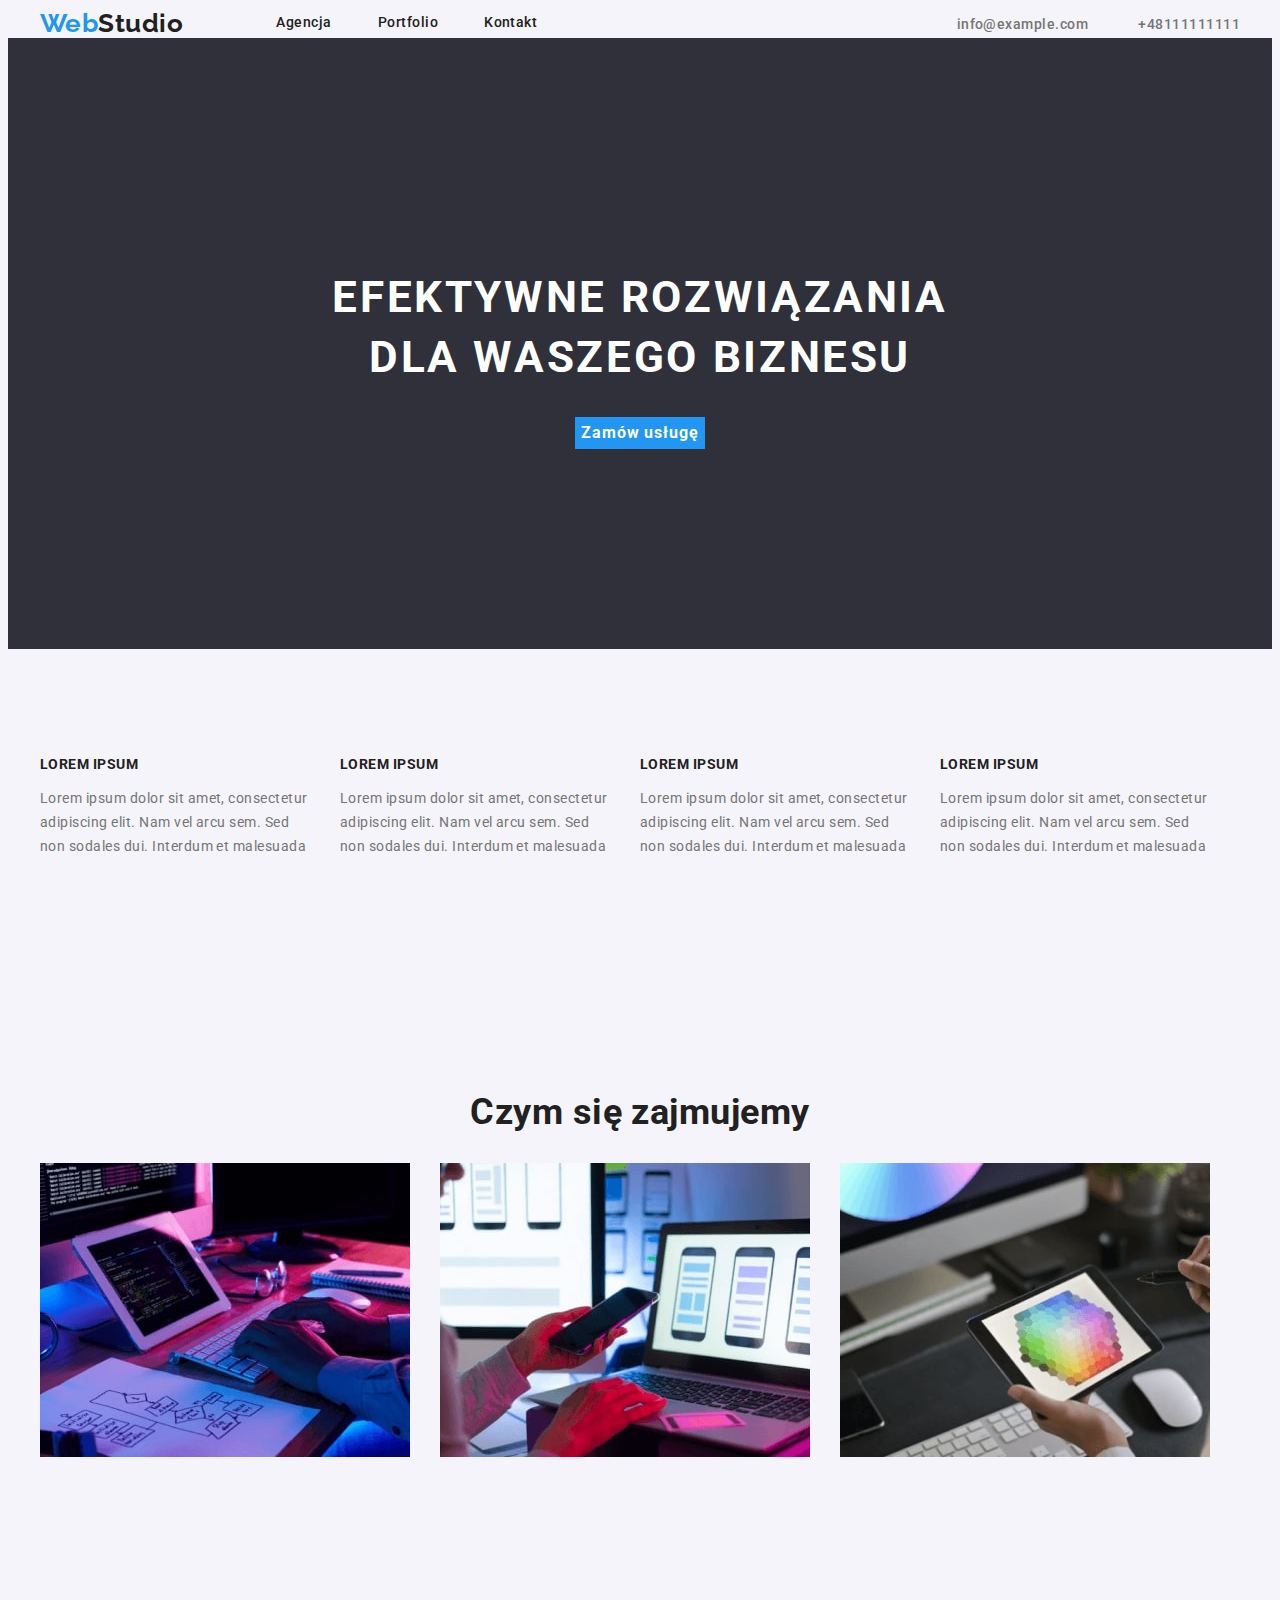
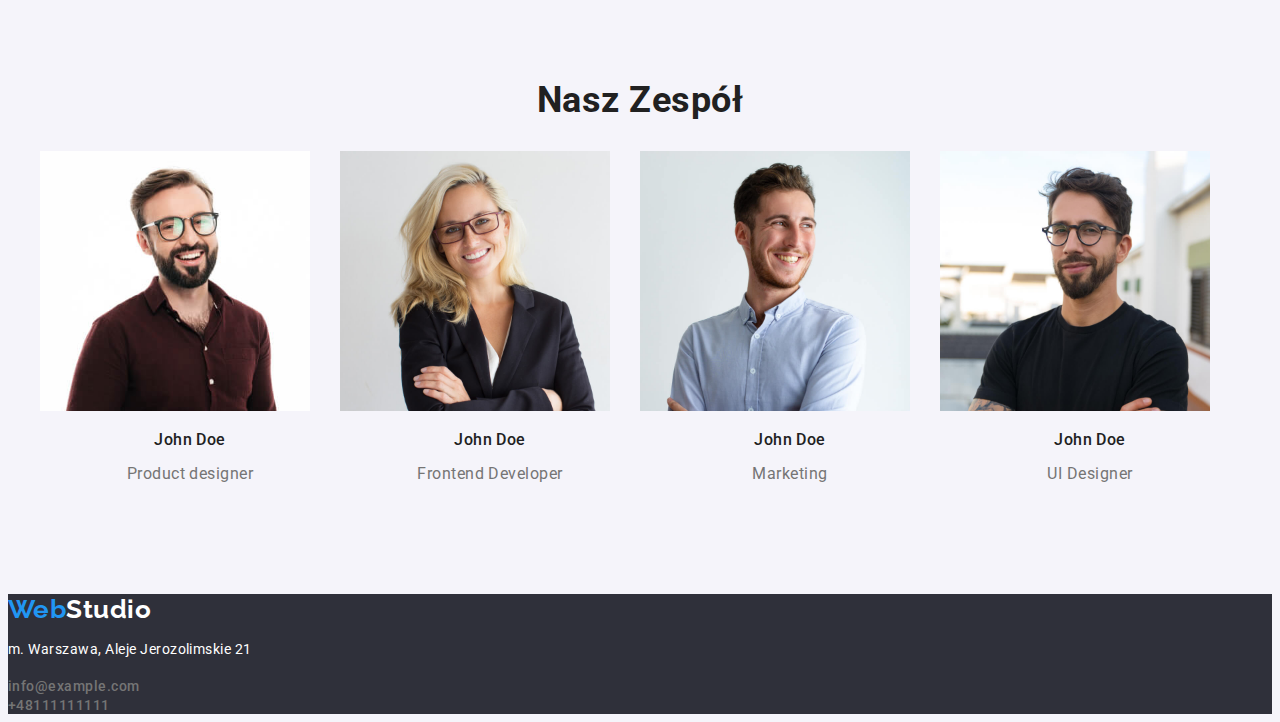
==== index.html @ d755fba4 "repaired" ====
<!DOCTYPE html>
<html lang="en">
  <head>
    <meta charset="UTF-8" />
    <meta http-equiv="X-UA-Compatible" content="IE=edge" />
    <meta name="viewport" content="width=device-width, initial-scale=1.0" />

    <title>Studio</title>
    <link rel="stylesheet" href="./css/styles.css" />
    <link rel="preconnect" href="https://fonts.googleapis.com" />
    <link rel="preconnect" href="https://fonts.gstatic.com" crossorigin />
    <link
      href="https://fonts.googleapis.com/css2?family=Raleway:wght@700&display=swap"
      rel="stylesheet"
    />
    <link rel="preconnect" href="https://fonts.googleapis.com" />
    <link rel="preconnect" href="https://fonts.gstatic.com" crossorigin />
    <link
      href="https://fonts.googleapis.com/css2?family=Roboto:wght@400;500;700;900&display=swap"
      rel="stylesheet"
    />
    <link
      rel="stylesheet"
      href="node_modules/modern-normalize/modern-normalize.css"
    />
  </head>
  <body class="mainelement">
    <header>
      <div class="container headerstyle">
        <nav class="navigationlist">
          <div class="logo-box">
            <a class="logo" href="index.html" class="studioname"
              ><span class="blue">Web</span>Studio</a
            >
          </div>
          <ul class="list topline">
            <li class="headermargin"><a class="infolist hoverblue" href="#">Agencja</a></li>
            <li class="headermargin">
              <a class="infolist hoverblue" href="portfolio.html">Portfolio</a>
            </li>
            <li class="headermargin"><a class="infolist hoverblue" href="#">Kontakt</a></li>
          </ul>
        </nav>
        <!-- <div class="list-box"> -->
          <ul class="list">
            <li class="mailandtellist">
              <a
                class="infolist colorgrey hoverblue"
                href="mailto:info@example.com"
                >info@example.com</a
              >
            </li>
            <li class="mailandtellist">
              <a class="infolist colorgrey hoverblue" href="tel:+48111111111"
                >+48111111111</a
              >
            </li>
          </ul>
        <!-- </div>
      </div> -->
    </header>

    <main>

      <section class="backround hero">
        <div class="container">
          <div class="hero-inner">
        <h1 class="bigtext">Efektywne rozwiązania dla waszego biznesu</h1>

        <button type="button" class="button-main">Zamów usługę</button>
      </div>
      </div>
      </section>


<section class="padding-section">
      <div class="lorembox container">
        <ul class="list" class="lorems">
          <li class="lorem-margin">
            <h3 class="lorem">LOREM IPSUM</h3>
            <p class="descriptionlorem">
              Lorem ipsum dolor sit amet, consectetur adipiscing elit. Nam vel
              arcu sem. Sed non sodales dui. Interdum et malesuada
            </p>
          </li>

          <li class="lorem-margin">
            <h3 class="lorem">LOREM IPSUM</h3>
            <p class="descriptionlorem">
              Lorem ipsum dolor sit amet, consectetur adipiscing elit. Nam vel
              arcu sem. Sed non sodales dui. Interdum et malesuada
            </p>
          </li>

          <li class="lorem-margin">
            <h3 class="lorem">LOREM IPSUM</h3>
            <p class="descriptionlorem">
              Lorem ipsum dolor sit amet, consectetur adipiscing elit. Nam vel
              arcu sem. Sed non sodales dui. Interdum et malesuada
            </p>
          </li>

          <li class="lorem-margin">
            <h3 class="lorem">LOREM IPSUM</h3>
            <p class="descriptionlorem">
              Lorem ipsum dolor sit amet, consectetur adipiscing elit. Nam vel
              arcu sem. Sed non sodales dui. Interdum et malesuada
            </p>
          </li>
        </ul>
      </div>
    </section>
      <section class="padding-section">
        <div class="container">
          <div class="headtwo-inner">
        <h2 class="headtwo">Czym się zajmujemy</h2>
      </div>
        <ul class="list" class="pictures">
          <li class="picture">
            <img class="picture-margin"
              src="images/workingontablet.jpg"
              alt="tabletwork"
              width="370"
              height="294"
            />
          </li>
          <li class="picture">
            <img  class="picture-margin"
              src="images/phonecustom.jpg"
              alt="screenwithphones "
              width="370"
              height="294"
            />
          </li>
          <li class="picture">
            <img  class="picture-margin"
              src="images/tabletwithpen.jpg"
              alt="tabletwithpen"
              width="370"
              height="294"
            />
          </li>
        </ul>
      </div>
      </section>

      <section class="padding-section">
        <div class='container'>
        <h2 class="headtwo">Nasz Zespół</h2>
        <ul class="list" class="teammembers">
          <li class="member">
            <img class="picture-margin"
              class="memberpicture"
              src="images/johndoe.jpg"
              alt="product designer"
              width="270"
              height="260"
            />
            <div class="align-member">
            <p class="membersname">John Doe</p>
            <p class="workofmembers">Product designer</p>
          </div>
          </li>
          <li class="member">
            <img class="picture-margin"
              class="memberpicture"
              src="images/frontenddeveloperavatar.jpg"
              alt="frontend developer"
              width="270"
              height="260"
            />
            <div class="align-member">
            <p class="membersname">John Doe</p>
            <p class="workofmembers">Frontend Developer</p>
          </div>
          </li>
          <li class="member">
            <img class="picture-margin"
              class="memberpicture"
              src="images/johndoemarketing.jpg"
              alt="marketing"
              width="270"
              height="260"
            />
            <div class="align-member">
            <p class="membersname">John Doe</p>
            <p class="workofmembers">Marketing</p>
          </div>
          </li>
        
          <li class="member">
            <img class="picture-margin"
              class="memberpicture"
              src="images/johndoeui.jpg"
              alt="ui designer"
              width="270"
              height="260"
            />
            <div class="align-member">
            <p class="membersname">John Doe</p>
            <p class="workofmembers">UI Designer</p>
            </div>
          </li>
        </ul>
      </section>
    </div>
    </main>

    <footer class="backround">
      <a class="logo-footer" href="index.html" class="studioname"
        ><span class="blue">Web</span>Studio</a
      >

      <address class="nonetextstyle">
        <p class="cityadress">m. Warszawa, Aleje Jerozolimskie 21</p>
        <ul>
          <li>
            <a
              class="infolist colorgrey hoverblue"
              href="mailto:info@example.com"
              >info@example.com</a
            >
          </li>
          <li>
            <a class="infolist colorgrey hoverblue" href="tel:+48111111111"
              >+48111111111</a
            >
          </li>
        </ul>
      </address>
    </footer>
  </body>
</html>
---- css/styles.css ----
:root {
  --main-color: #2196f3;
  --secondary-color: white;
  --third-color: #757575;
  --fourth-color: #ffffff;
  --fifth-color: #212121;
  --sixth-color: #f5f4fa;
  --seventh-color: #2f303a;
  --eighth-color: #e5e5e5;
  --nineth-color: #000000;
  --tenth-color: black;
}

ul {
  list-style-type: none;
  padding: 0;
  margin: 0;
}

.mainelement {
  font-family: "Roboto", sans-serif;
  color: var(--fifth-color);
  background-color: var(--sixth-color);
  letter-spacing: 0.03em;
}
.backround {
  background: var(--seventh-color);
}

.bigtext {
  font-size: 44px;
  color: var(--secondary-color);
  line-height: 1.36;
  letter-spacing: 0.06em;
  text-transform: uppercase;
  max-width: 696px;
}
.button-main {
  background-color: var(--main-color);
  font-size: 16px;
  font-weight: 700;
  color: var(--secondary-color);
  line-height: 1.88;
  letter-spacing: 0.06em;
  border: var(--seventh-color);
  cursor: pointer;
  font-family: inherit;
}
.button-portfolio {
  font-family: "Roboto", sans-serif;
  font-weight: 500;
  font-size: 16px;
  line-height: 1.6;
  background-color: var(--eighth-color);
  border: none;
  cursor: pointer;
  font-family: inherit;
}

.lorem {
  font-weight: 700;
  font-size: 14px;
  line-height: 1.14;
}
.headtwo {
  font-size: 36px;
  font-weight: 700;
  line-height: 1.17;
  text-align: center;
}
.descriptionlorem {
  font-size: 14px;
  line-height: 1.71;
  color: var(--third-color);
}

.membersname {
  font-weight: 500;
  font-size: 16px;
  line-height: 1.18;
}

.workofmembers {
  font-size: 16px;
  line-height: 1.18;
  color: var(--third-color);
}

.button-portfolio:hover {
  background-color: var(--main-color);
  color: var(--secondary-color);
}

.infolist {
  text-decoration: none;
  color: var(--fifth-color);
  font-weight: 500;
  font-size: 14px;
  line-height: 1.14;
  /* margin: 46px; */
}

.colorgrey {
  color: var(--third-color);
}

.navigationlist {
  text-decoration: none;
  font-size: 14px;
  line-height: 1.17;
  display: flex;
  align-items: center;
}

.navigationlist > .infolist {
  color: var(--tenth-color);
}
.logo,
.logo-footer {
  font-size: 26px;
  font-family: "Raleway", sans-serif;
  text-decoration: none;
  font-weight: 700;
}
.logo {
  color: var(--fifth-color);
}
.logo-footer {
  color: var(--secondary-color);
}

.logo > .blue,
.logo-footer > .blue {
  color: var(--main-color);
}

.list {
  display: flex;
}
.contact {
  text-decoration: none;
  color: var(--third-color);
  font-size: 14px;
  font-weight: 500;
  line-height: 1.17;
}
.contact:hover {
  color: var(--main-color);
}

.imagesdescription {
  color: var(--fifth-color);
  font-weight: 700;
  font-size: 18px;
  line-height: 2;
}
.signdescription {
  color: var(--third-color);

  font-size: 16px;
  line-height: 1.8;
}

.studioname {
  color: var(--main-color);
  font-family: "Raleway";
  font-weight: 700;
  font-size: 26px;
  line-height: 1.19;
}
.highlight {
  color: var(--nineth-color);
}
.highlightwhite {
  color: var(--fourth-color);
}

.topline {
  font-weight: 500;
  font-size: 14px;
  line-height: 1.14;
}

.portoflio {
  color: var(--main-color);
  font-weight: 500;
  font-size: 14px;
  line-height: 1.71;
  letter-spacing: 0.02em;
}

.hoverblue:hover,
.hoverblue:focus,
.hoverblue:active {
  color: var(--main-color);
}

.buttons {
  font-weight: 500;
  font-size: 16px;
  line-height: 1.62;
}

.cityadress {
  color: var(--fourth-color);

  font-size: 14px;
  line-height: 1.71;
}

.nonetextstyle {
  font-style: inherit;
}
.container {
  padding: 0 15px;
  width: 100%;
  max-width: 1200px;
  margin: 0 auto;
}
.headerstyle {
  display: flex;
  justify-content: space-between;
  align-items: center;
}
.logo-box {
  margin-right: 93px;
}

.headermargin {
  margin-right: 46px;
}

.mailandtellist {
  margin-left: 50px;
}

.lorem-margin {
  margin-right: 30px;
}

.lorem-margin::last-child {
  margin-right: 0;
}
.align-member {
  text-align: center;
}

/* .containter {
  box-sizing: border-box;
  padding: 0 15px;
  width: 100%;
  max-width: 1200px;
  margin: 0 auto;
  display: flex;
} */
/* .logo-box {
  display: flex;
} */

.hero {
  padding-top: 200px;
  padding-bottom: 200px;
}

.hero-inner {
  display: flex;
  flex-direction: column;
  align-items: center;
  text-align: center;
}

.picture-margin {
  margin-right: 30px;
}

.picture-margin::last-child {
  margin-right: 0;
}
.buttons-portfolio {
  justify-content: center;
  padding-top: 94px;
  padding-bottom: 50px;
}
.buttons-margin {
  margin-right: 8px;
}
.buttons-margin: :last-child {
  margin-right: 0;
}
.images-project {
  flex-wrap: wrap;
  padding-top: 34px;
  padding-bottom: 94px;
}

.images-margin {
  margin-right: 30px;
}
.thirdimages-margin {
  margin-right: 0;
}

.padding-section {
  padding-top: 94px;
  padding-bottom: 94px;
}

/* Dzięki temu mam w poziomie nazwy */
/* .list li {
  display: inline;
} */
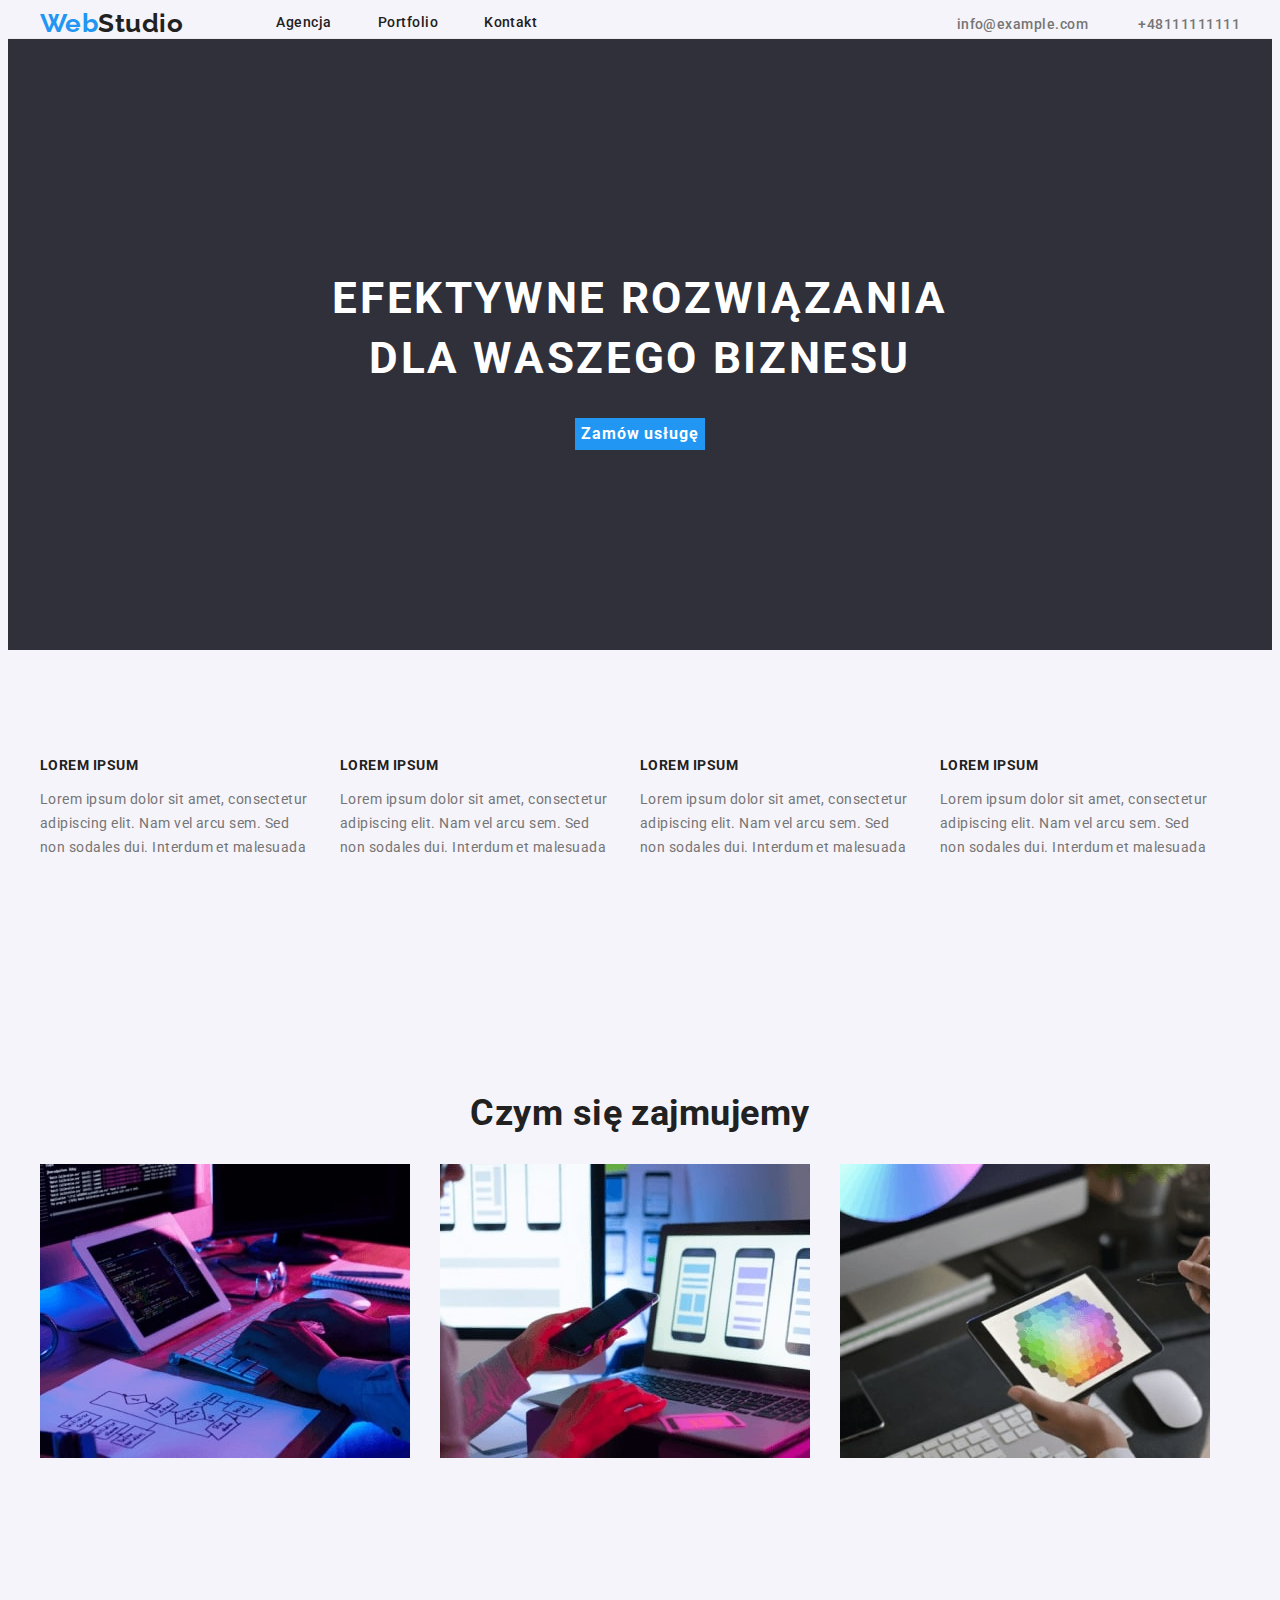
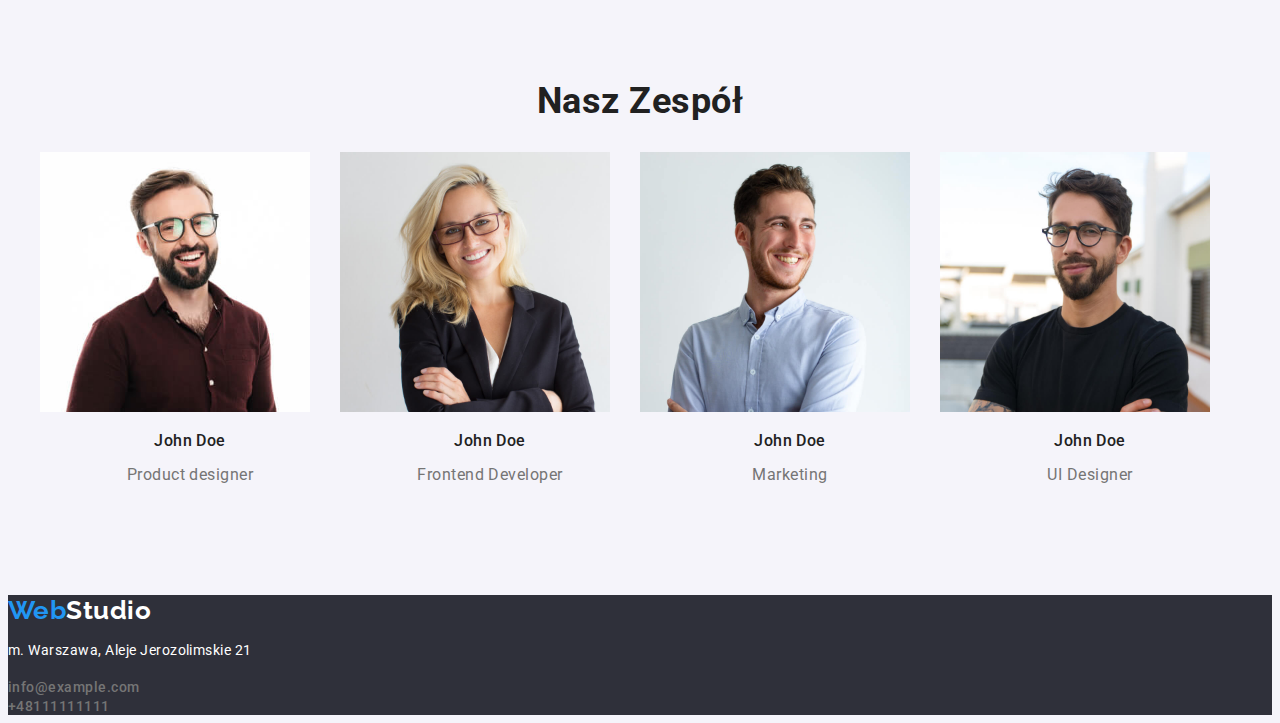
==== commit a2b1f217: "finalver" ====
--- a/index.html
+++ b/index.html
@@ -25,7 +25,7 @@
     />
   </head>
   <body class="mainelement">
-    <header>
+    <header class="header-border">
       <div class="container headerstyle">
         <nav class="navigationlist">
           <div class="logo-box">
@@ -73,7 +73,7 @@
       </section>
 
 
-<section class="padding-section">
+<section class="section">
       <div class="lorembox container">
         <ul class="list" class="lorems">
           <li class="lorem-margin">
@@ -110,7 +110,7 @@
         </ul>
       </div>
     </section>
-      <section class="padding-section">
+      <section class="section">
         <div class="container">
           <div class="headtwo-inner">
         <h2 class="headtwo">Czym się zajmujemy</h2>
@@ -144,7 +144,7 @@
       </div>
       </section>
 
-      <section class="padding-section">
+      <section class="section">
         <div class='container'>
         <h2 class="headtwo">Nasz Zespół</h2>
         <ul class="list" class="teammembers">
--- a/css/styles.css
+++ b/css/styles.css
@@ -9,6 +9,8 @@
   --eighth-color: #e5e5e5;
   --nineth-color: #000000;
   --tenth-color: black;
+  --border-color: #eeeeee;
+  --headerborder-color: #ececec;
 }
 
 ul {
@@ -295,14 +297,19 @@
 
 .images-margin {
   margin-right: 30px;
+  border: 1px solid var(--border-color);
 }
 .thirdimages-margin {
   margin-right: 0;
 }
 
-.padding-section {
+.section {
   padding-top: 94px;
   padding-bottom: 94px;
+}
+
+.header-border {
+  border-bottom: 1px solid var(--headerborder-color);
 }
 
 /* Dzięki temu mam w poziomie nazwy */
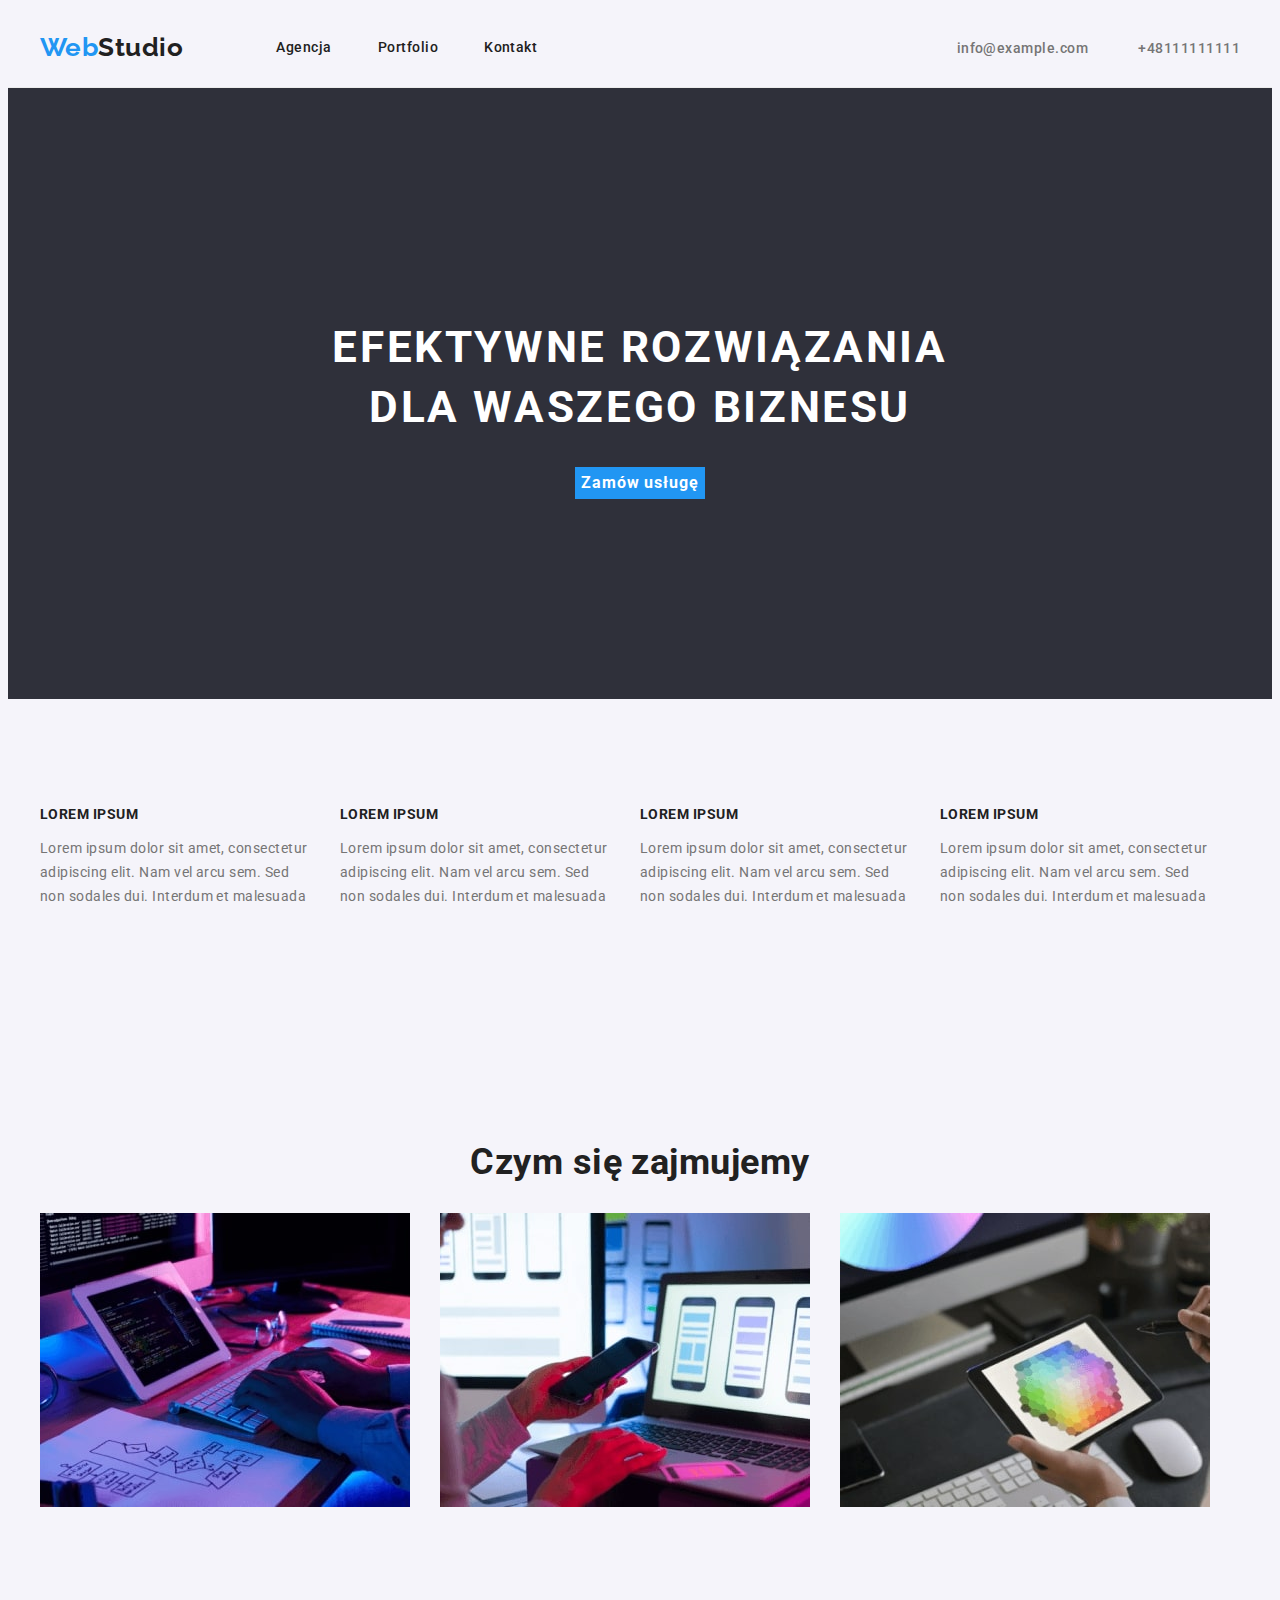
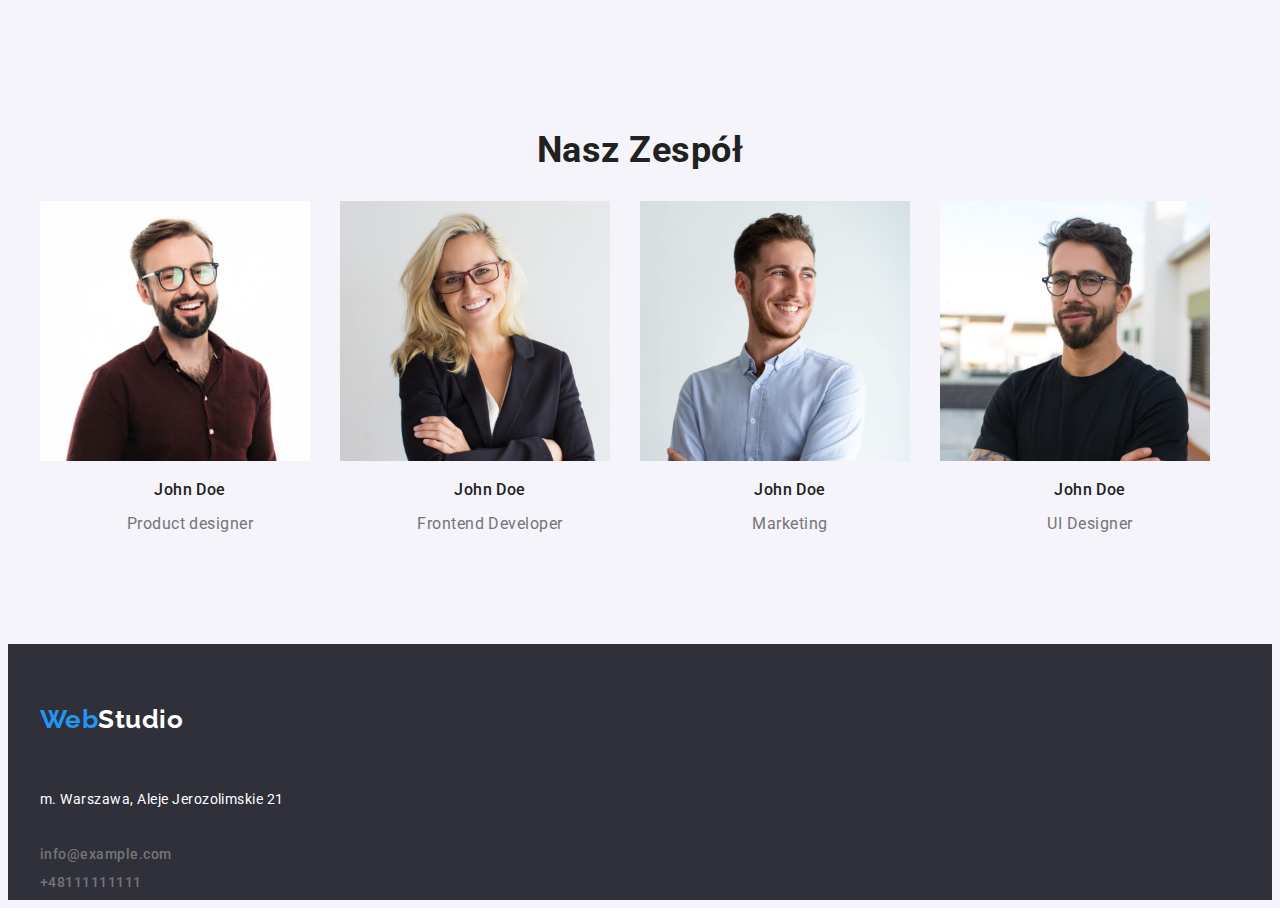
==== commit 2ed4150a: "rework" ====
--- a/index.html
+++ b/index.html
@@ -30,8 +30,7 @@
         <nav class="navigationlist">
           <div class="logo-box">
             <a class="logo" href="index.html" class="studioname"
-              ><span class="blue">Web</span>Studio</a
-            >
+              ><span class="blue">Web</span>Studio</a>
           </div>
           <ul class="list topline">
             <li class="headermargin"><a class="infolist hoverblue" href="#">Agencja</a></li>
@@ -55,9 +54,7 @@
                 >+48111111111</a
               >
             </li>
-          </ul>
-        <!-- </div>
-      </div> -->
+          </ul>    
     </header>
 
     <main>
@@ -207,27 +204,33 @@
     </main>
 
     <footer class="backround">
+        <div class="container">
+          <div class="padding-logo-footer">
       <a class="logo-footer" href="index.html" class="studioname"
         ><span class="blue">Web</span>Studio</a
       >
+    </div>
 
       <address class="nonetextstyle">
+        <div class="padding-adress-footer">
         <p class="cityadress">m. Warszawa, Aleje Jerozolimskie 21</p>
-        <ul>
-          <li>
+      </div>
+        <ul >
+          <li class="padding-mail-footer">
             <a
               class="infolist colorgrey hoverblue"
               href="mailto:info@example.com"
               >info@example.com</a
             >
           </li>
-          <li>
+          <li class="padding-tel-footer">
             <a class="infolist colorgrey hoverblue" href="tel:+48111111111"
               >+48111111111</a
             >
           </li>
         </ul>
       </address>
+    </div>
     </footer>
   </body>
 </html>
--- a/css/styles.css
+++ b/css/styles.css
@@ -124,6 +124,22 @@
   text-decoration: none;
   font-weight: 700;
 }
+.padding-logo-footer {
+  padding-top: 60px;
+  padding-bottom: 20px;
+}
+.padding-adress-footer{
+  padding-top: 20px;
+  padding-bottom: 9px;
+}
+.padding-mail-footer{
+  padding-top: 9px;
+  padding-bottom: 9px;
+}
+.padding-tel-footer{
+  padding-bottom: 9px;
+}
+
 .logo {
   color: var(--fifth-color);
 }
@@ -226,6 +242,8 @@
 }
 .logo-box {
   margin-right: 93px;
+  padding-top: 24px;
+  padding-bottom: 25px;
 }
 
 .headermargin {
@@ -286,7 +304,7 @@
 .buttons-margin {
   margin-right: 8px;
 }
-.buttons-margin: :last-child {
+.buttons-margin::last-child {
   margin-right: 0;
 }
 .images-project {
@@ -299,6 +317,7 @@
   margin-right: 30px;
   border: 1px solid var(--border-color);
 }
+
 .thirdimages-margin {
   margin-right: 0;
 }
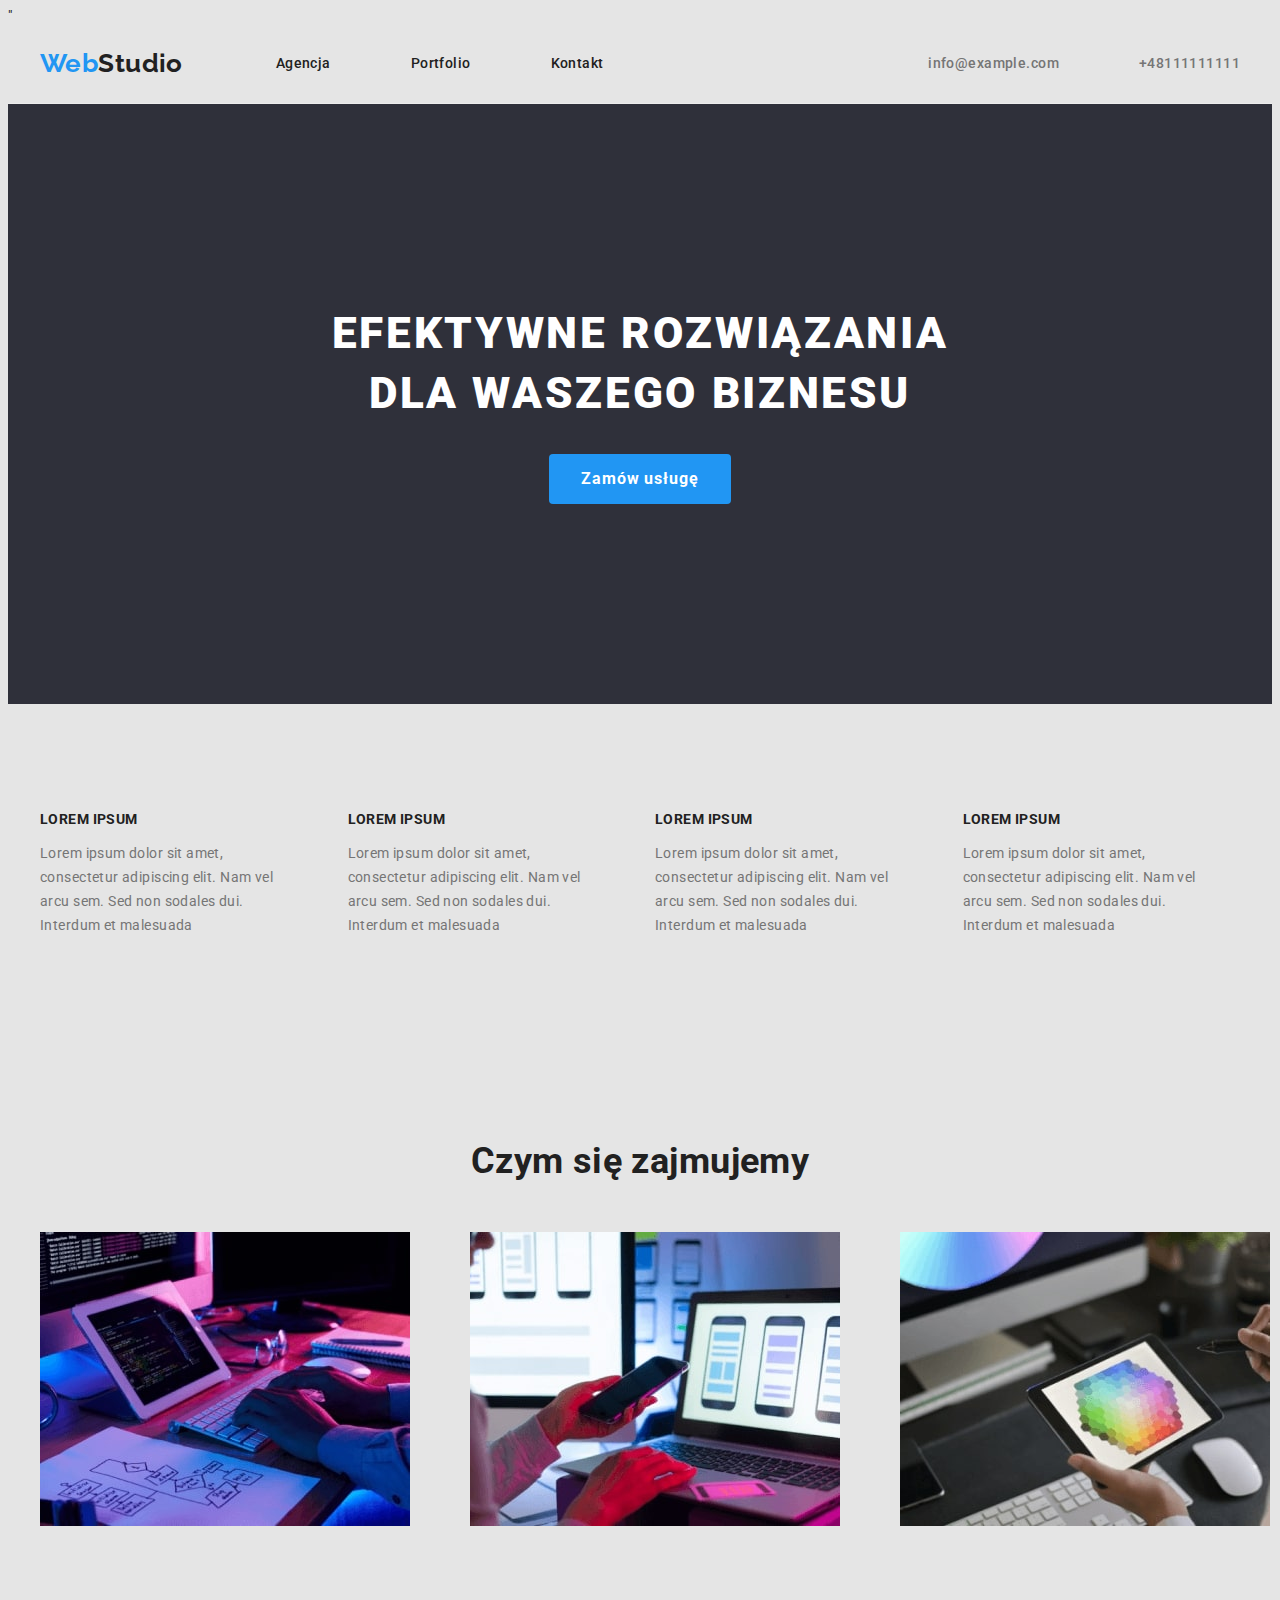
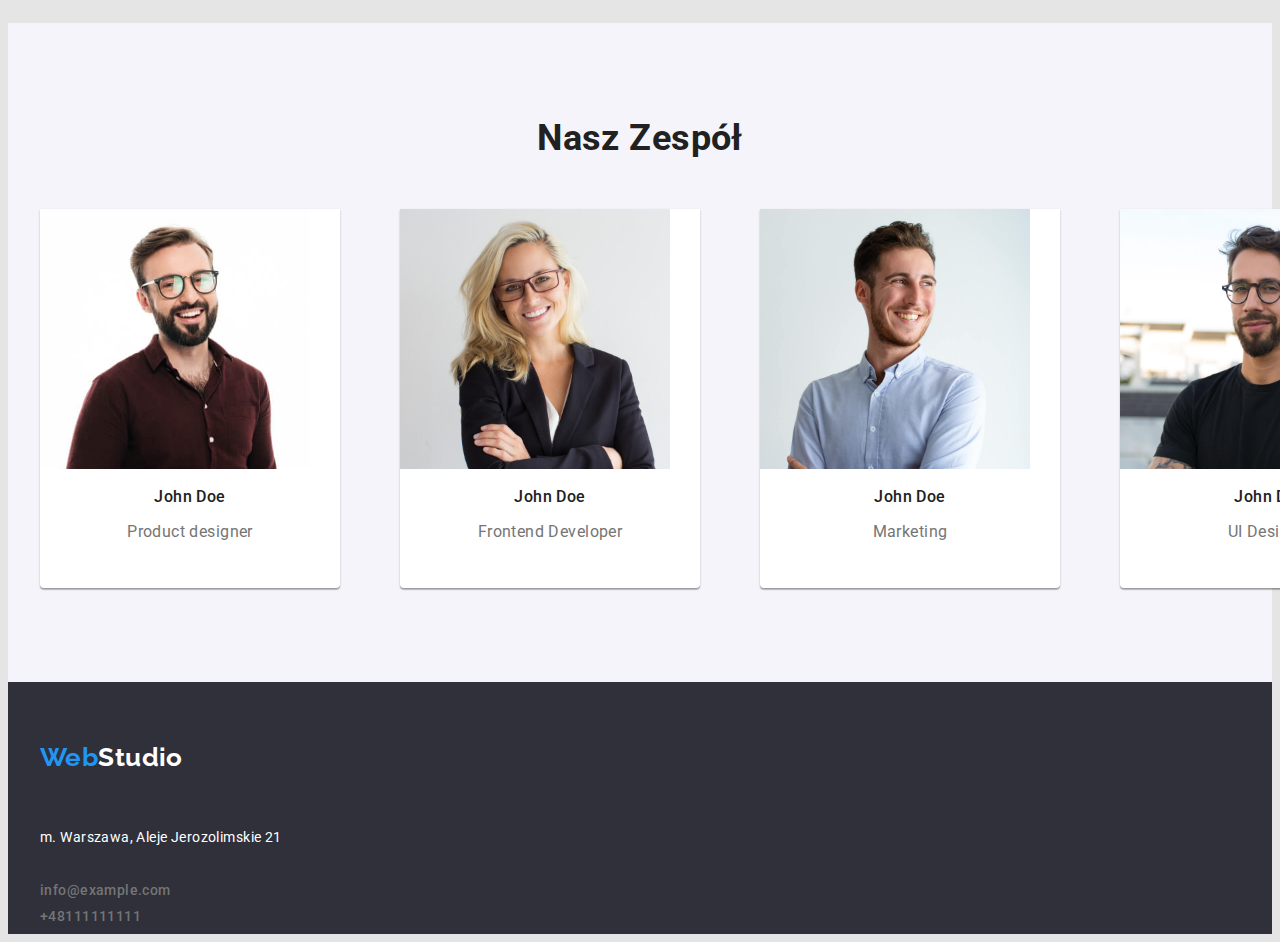
==== commit 7ba5823f: "rework" ====
--- a/index.html
+++ b/index.html
@@ -6,7 +6,7 @@
     <meta name="viewport" content="width=device-width, initial-scale=1.0" />
 
     <title>Studio</title>
-    <link rel="stylesheet" href="./css/styles.css" />
+    
     <link rel="preconnect" href="https://fonts.googleapis.com" />
     <link rel="preconnect" href="https://fonts.gstatic.com" crossorigin />
     <link
@@ -21,10 +21,10 @@
     />
     <link
       rel="stylesheet"
-      href="node_modules/modern-normalize/modern-normalize.css"
-    />
+      href="<link rel="stylesheet" href="https://cdnjs.cloudflare.com/ajax/libs/modern-normalize/1.1.0/modern-normalize.min.css" integrity="sha512-wpPYUAdjBVSE4KJnH1VR1HeZfpl1ub8YT/NKx4PuQ5NmX2tKuGu6U/JRp5y+Y8XG2tV+wKQpNHVUX03MfMFn9Q==" crossorigin="anonymous" referrerpolicy="no-referrer" />"
+      <link rel="stylesheet" href="./css/styles.css" />
   </head>
-  <body class="mainelement">
+  <body >
     <header class="header-border">
       <div class="container headerstyle">
         <nav class="navigationlist">
@@ -59,7 +59,7 @@
 
     <main>
 
-      <section class="backround hero">
+      <section class=" hero">
         <div class="container">
           <div class="hero-inner">
         <h1 class="bigtext">Efektywne rozwiązania dla waszego biznesu</h1>
@@ -109,7 +109,7 @@
     </section>
       <section class="section">
         <div class="container">
-          <div class="headtwo-inner">
+          <div >
         <h2 class="headtwo">Czym się zajmujemy</h2>
       </div>
         <ul class="list" class="pictures">
@@ -141,7 +141,7 @@
       </div>
       </section>
 
-      <section class="section">
+      <section class="section team">
         <div class='container'>
         <h2 class="headtwo">Nasz Zespół</h2>
         <ul class="list" class="teammembers">
--- a/css/styles.css
+++ b/css/styles.css
@@ -19,23 +19,27 @@
   margin: 0;
 }
 
-.mainelement {
+body {
   font-family: "Roboto", sans-serif;
   color: var(--fifth-color);
-  background-color: var(--sixth-color);
+  background-color: var(--eighth-color);
   letter-spacing: 0.03em;
+  font-size: 14px;
 }
 .backround {
   background: var(--seventh-color);
 }
 
 .bigtext {
+  font-weight: 900;
   font-size: 44px;
   color: var(--secondary-color);
   line-height: 1.36;
   letter-spacing: 0.06em;
   text-transform: uppercase;
   max-width: 696px;
+  margin: 0 auto;
+  margin-bottom: 30px;
 }
 .button-main {
   background-color: var(--main-color);
@@ -44,7 +48,9 @@
   color: var(--secondary-color);
   line-height: 1.88;
   letter-spacing: 0.06em;
-  border: var(--seventh-color);
+  border: none;
+  border-radius: 4px;
+  padding: 10px 32px;
   cursor: pointer;
   font-family: inherit;
 }
@@ -63,12 +69,15 @@
   font-weight: 700;
   font-size: 14px;
   line-height: 1.14;
+  margin-bottom: 10px;
 }
 .headtwo {
   font-size: 36px;
   font-weight: 700;
   line-height: 1.17;
   text-align: center;
+  margin: 0;
+  margin-bottom: 50px;
 }
 .descriptionlorem {
   font-size: 14px;
@@ -128,15 +137,15 @@
   padding-top: 60px;
   padding-bottom: 20px;
 }
-.padding-adress-footer{
+.padding-adress-footer {
   padding-top: 20px;
   padding-bottom: 9px;
 }
-.padding-mail-footer{
+.padding-mail-footer {
   padding-top: 9px;
   padding-bottom: 9px;
 }
-.padding-tel-footer{
+.padding-tel-footer {
   padding-bottom: 9px;
 }
 
@@ -154,6 +163,8 @@
 
 .list {
   display: flex;
+  margin-left: auto;
+  gap: 30px;
 }
 .contact {
   text-decoration: none;
@@ -231,13 +242,13 @@
 }
 .container {
   padding: 0 15px;
-  width: 100%;
-  max-width: 1200px;
+  /* width: 100%; */
+  width: 1200px;
   margin: 0 auto;
 }
 .headerstyle {
   display: flex;
-  justify-content: space-between;
+  /* justify-content: space-between; */
   align-items: center;
 }
 .logo-box {
@@ -247,7 +258,7 @@
 }
 
 .headermargin {
-  margin-right: 46px;
+  margin-right: 50px;
 }
 
 .mailandtellist {
@@ -280,8 +291,19 @@
 .hero {
   padding-top: 200px;
   padding-bottom: 200px;
-}
-
+  background-color: var(--seventh-color);
+}
+.member {
+  background-color: var(--fourth-color);
+  box-shadow: 0px 1px 3px rgba(0, 0, 0, 0.12), 0px 1px 1px rgba(0, 0, 0, 0.14),
+    0px 2px 1px rgba(0, 0, 0, 0.2);
+  border-radius: 0px 0px 4px 4px;
+  margin-right: 30px;
+  padding-bottom: 30px;
+}
+.member:last-child {
+  margin: 0;
+}
 .hero-inner {
   display: flex;
   flex-direction: column;
@@ -294,6 +316,12 @@
 }
 
 .picture-margin::last-child {
+  margin-right: 0;
+}
+.picture-headtwo-margin {
+  margin-right: 30px;
+}
+.picture-headtwo-margin:last-child {
   margin-right: 0;
 }
 .buttons-portfolio {
@@ -335,3 +363,7 @@
 /* .list li {
   display: inline;
 } */
+
+.team {
+  background: var(--sixth-color);
+}
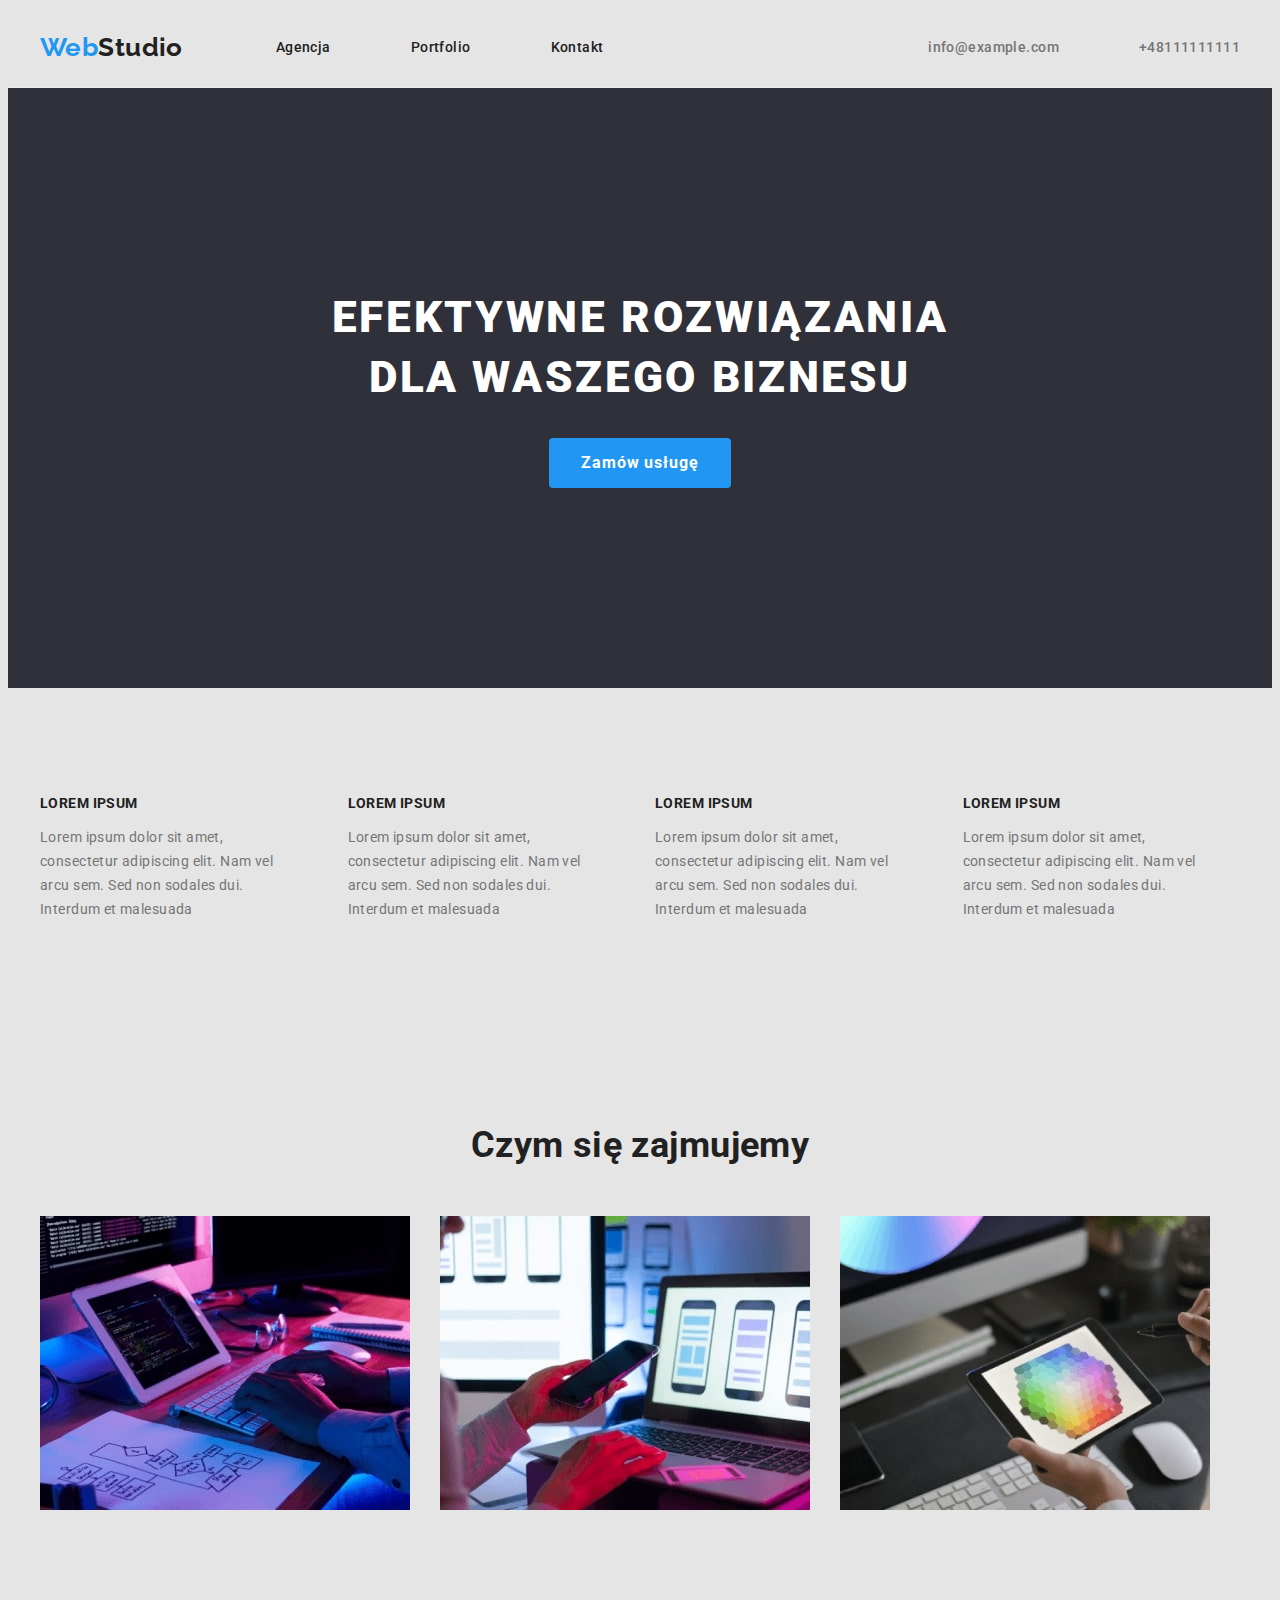
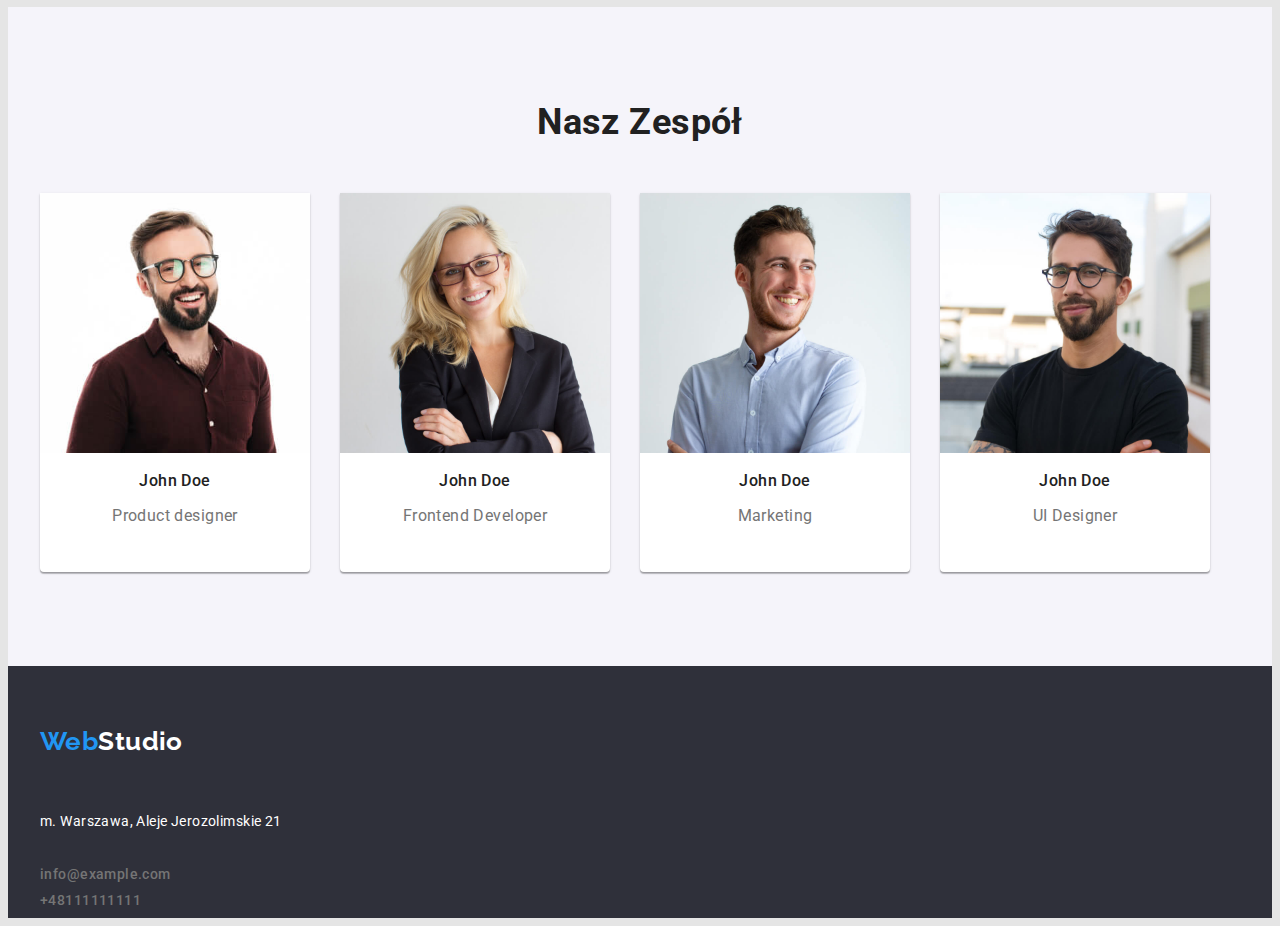
==== commit 0e2eed0f: "replaceanddelpicture-margin" ====
--- a/index.html
+++ b/index.html
@@ -19,9 +19,7 @@
       href="https://fonts.googleapis.com/css2?family=Roboto:wght@400;500;700;900&display=swap"
       rel="stylesheet"
     />
-    <link
-      rel="stylesheet"
-      href="<link rel="stylesheet" href="https://cdnjs.cloudflare.com/ajax/libs/modern-normalize/1.1.0/modern-normalize.min.css" integrity="sha512-wpPYUAdjBVSE4KJnH1VR1HeZfpl1ub8YT/NKx4PuQ5NmX2tKuGu6U/JRp5y+Y8XG2tV+wKQpNHVUX03MfMFn9Q==" crossorigin="anonymous" referrerpolicy="no-referrer" />"
+    <link rel="stylesheet" href="https://cdnjs.cloudflare.com/ajax/libs/modern-normalize/1.1.0/modern-normalize.min.css" integrity="sha512-wpPYUAdjBVSE4KJnH1VR1HeZfpl1ub8YT/NKx4PuQ5NmX2tKuGu6U/JRp5y+Y8XG2tV+wKQpNHVUX03MfMFn9Q==" crossorigin="anonymous" referrerpolicy="no-referrer" />
       <link rel="stylesheet" href="./css/styles.css" />
   </head>
   <body >
@@ -144,7 +142,7 @@
       <section class="section team">
         <div class='container'>
         <h2 class="headtwo">Nasz Zespół</h2>
-        <ul class="list" class="teammembers">
+        <ul class="team-list" class="teammembers">
           <li class="member">
             <img class="picture-margin"
               class="memberpicture"
--- a/css/styles.css
+++ b/css/styles.css
@@ -261,6 +261,10 @@
   margin-right: 50px;
 }
 
+.team-list {
+  display: flex;
+  gap: 30px;
+}
 .mailandtellist {
   margin-left: 50px;
 }
@@ -298,12 +302,10 @@
   box-shadow: 0px 1px 3px rgba(0, 0, 0, 0.12), 0px 1px 1px rgba(0, 0, 0, 0.14),
     0px 2px 1px rgba(0, 0, 0, 0.2);
   border-radius: 0px 0px 4px 4px;
-  margin-right: 30px;
+
   padding-bottom: 30px;
 }
-.member:last-child {
-  margin: 0;
-}
+
 .hero-inner {
   display: flex;
   flex-direction: column;
@@ -311,13 +313,13 @@
   text-align: center;
 }
 
-.picture-margin {
+/* .picture-margin {
   margin-right: 30px;
-}
-
-.picture-margin::last-child {
+} */
+
+/* .picture-margin::last-child {
   margin-right: 0;
-}
+} */
 .picture-headtwo-margin {
   margin-right: 30px;
 }
@@ -340,14 +342,8 @@
   padding-top: 34px;
   padding-bottom: 94px;
 }
-
-.images-margin {
-  margin-right: 30px;
+.project {
   border: 1px solid var(--border-color);
-}
-
-.thirdimages-margin {
-  margin-right: 0;
 }
 
 .section {
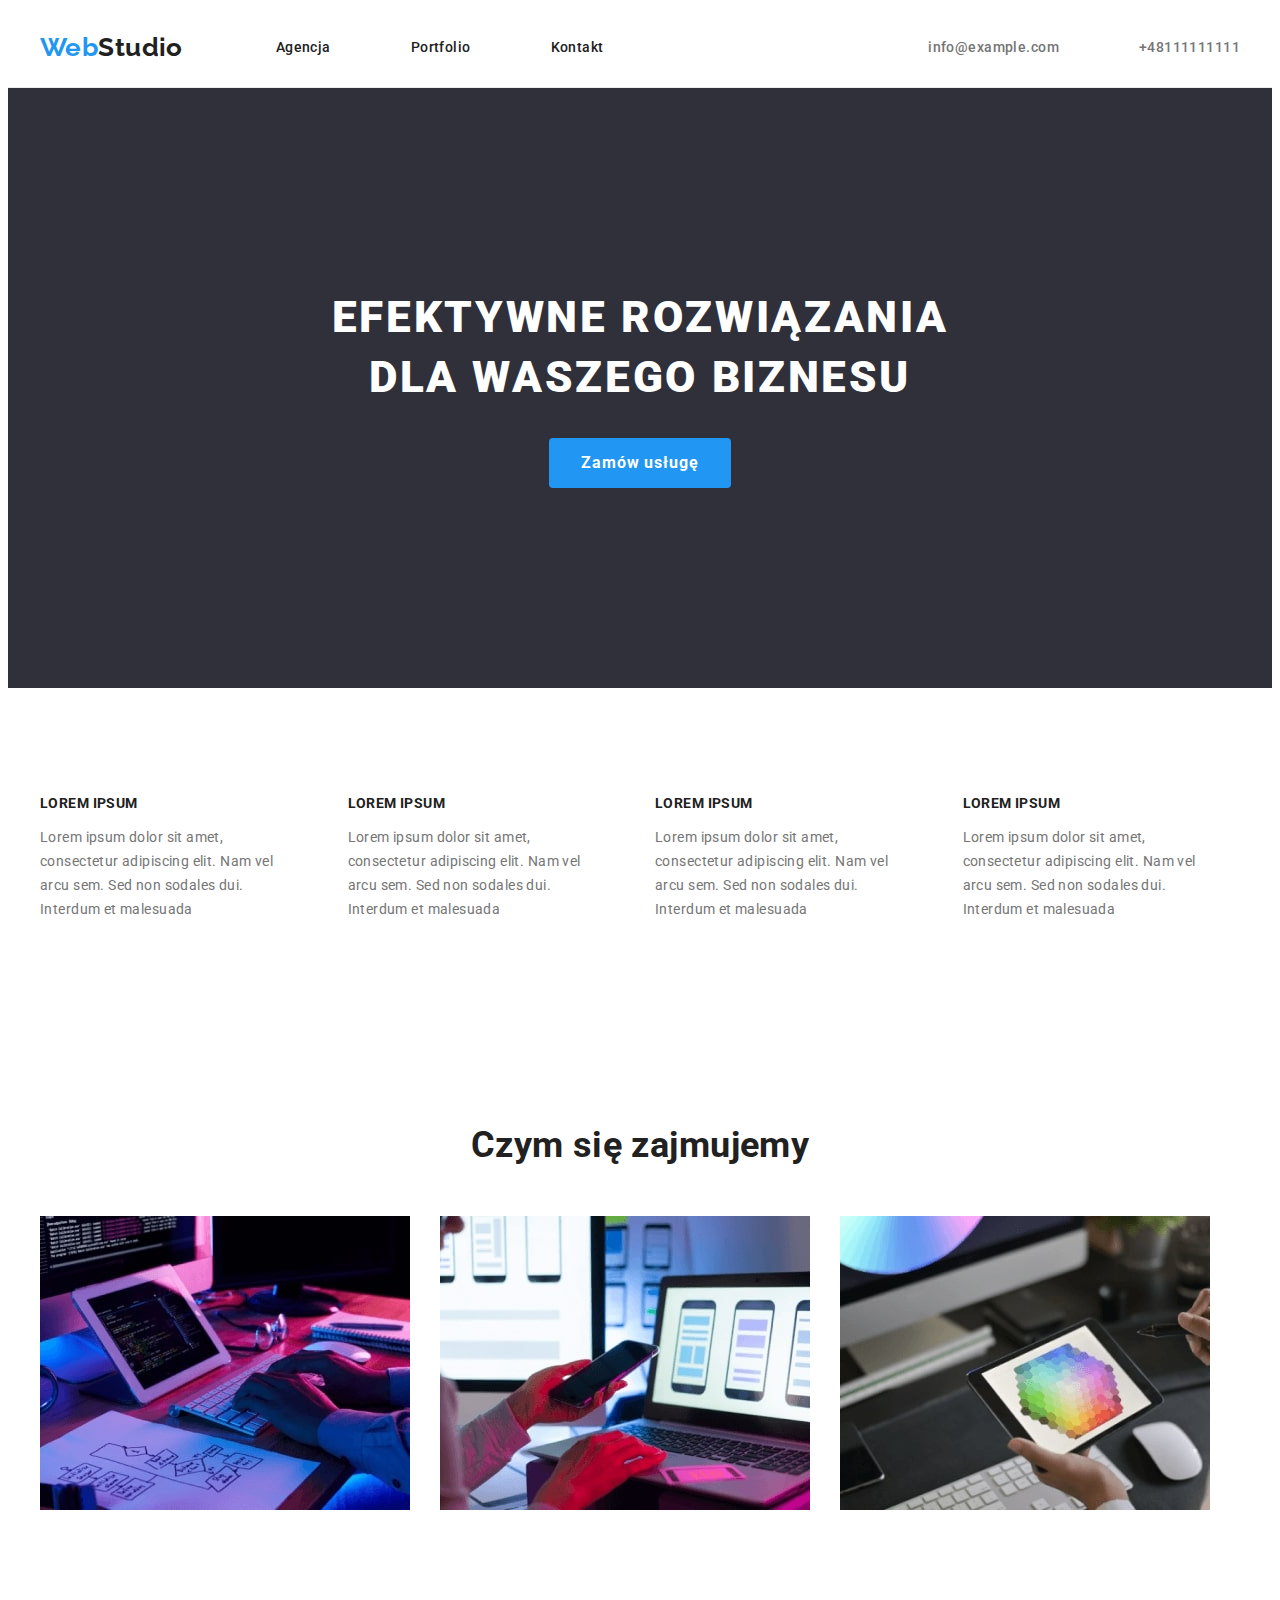
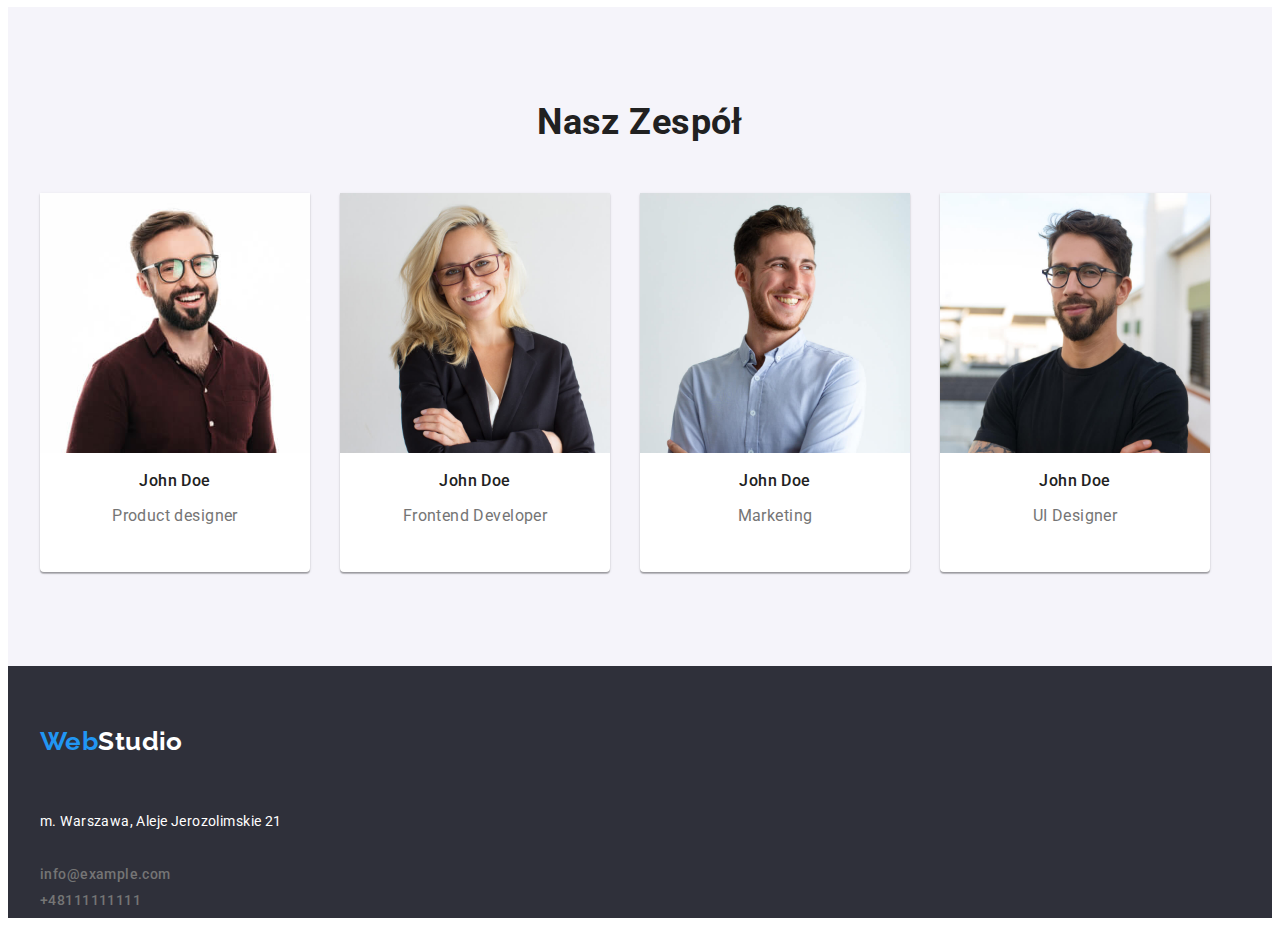
==== commit 6006b9d3: "new ver" ====
--- a/index.html
+++ b/index.html
@@ -6,7 +6,7 @@
     <meta name="viewport" content="width=device-width, initial-scale=1.0" />
 
     <title>Studio</title>
-    
+
     <link rel="preconnect" href="https://fonts.googleapis.com" />
     <link rel="preconnect" href="https://fonts.gstatic.com" crossorigin />
     <link
@@ -19,216 +19,233 @@
       href="https://fonts.googleapis.com/css2?family=Roboto:wght@400;500;700;900&display=swap"
       rel="stylesheet"
     />
-    <link rel="stylesheet" href="https://cdnjs.cloudflare.com/ajax/libs/modern-normalize/1.1.0/modern-normalize.min.css" integrity="sha512-wpPYUAdjBVSE4KJnH1VR1HeZfpl1ub8YT/NKx4PuQ5NmX2tKuGu6U/JRp5y+Y8XG2tV+wKQpNHVUX03MfMFn9Q==" crossorigin="anonymous" referrerpolicy="no-referrer" />
-      <link rel="stylesheet" href="./css/styles.css" />
+    <link
+      rel="stylesheet"
+      href="https://cdnjs.cloudflare.com/ajax/libs/modern-normalize/1.1.0/modern-normalize.min.css"
+      integrity="sha512-wpPYUAdjBVSE4KJnH1VR1HeZfpl1ub8YT/NKx4PuQ5NmX2tKuGu6U/JRp5y+Y8XG2tV+wKQpNHVUX03MfMFn9Q=="
+      crossorigin="anonymous"
+      referrerpolicy="no-referrer"
+    />
+    <link rel="stylesheet" href="./css/styles.css" />
   </head>
-  <body >
+  <body>
     <header class="header-border">
       <div class="container headerstyle">
         <nav class="navigationlist">
           <div class="logo-box">
             <a class="logo" href="index.html" class="studioname"
-              ><span class="blue">Web</span>Studio</a>
+              ><span class="blue">Web</span>Studio</a
+            >
           </div>
           <ul class="list topline">
-            <li class="headermargin"><a class="infolist hoverblue" href="#">Agencja</a></li>
+            <li class="headermargin">
+              <a class="infolist hoverblue" href="#">Agencja</a>
+            </li>
             <li class="headermargin">
               <a class="infolist hoverblue" href="portfolio.html">Portfolio</a>
             </li>
-            <li class="headermargin"><a class="infolist hoverblue" href="#">Kontakt</a></li>
+            <li class="headermargin">
+              <a class="infolist hoverblue" href="#">Kontakt</a>
+            </li>
           </ul>
         </nav>
         <!-- <div class="list-box"> -->
-          <ul class="list">
-            <li class="mailandtellist">
-              <a
-                class="infolist colorgrey hoverblue"
-                href="mailto:info@example.com"
-                >info@example.com</a
-              >
-            </li>
-            <li class="mailandtellist">
-              <a class="infolist colorgrey hoverblue" href="tel:+48111111111"
-                >+48111111111</a
-              >
-            </li>
-          </ul>    
-    </header>
-
-    <main>
-
-      <section class=" hero">
-        <div class="container">
-          <div class="hero-inner">
-        <h1 class="bigtext">Efektywne rozwiązania dla waszego biznesu</h1>
-
-        <button type="button" class="button-main">Zamów usługę</button>
-      </div>
-      </div>
-      </section>
-
-
-<section class="section">
-      <div class="lorembox container">
-        <ul class="list" class="lorems">
-          <li class="lorem-margin">
-            <h3 class="lorem">LOREM IPSUM</h3>
-            <p class="descriptionlorem">
-              Lorem ipsum dolor sit amet, consectetur adipiscing elit. Nam vel
-              arcu sem. Sed non sodales dui. Interdum et malesuada
-            </p>
-          </li>
-
-          <li class="lorem-margin">
-            <h3 class="lorem">LOREM IPSUM</h3>
-            <p class="descriptionlorem">
-              Lorem ipsum dolor sit amet, consectetur adipiscing elit. Nam vel
-              arcu sem. Sed non sodales dui. Interdum et malesuada
-            </p>
-          </li>
-
-          <li class="lorem-margin">
-            <h3 class="lorem">LOREM IPSUM</h3>
-            <p class="descriptionlorem">
-              Lorem ipsum dolor sit amet, consectetur adipiscing elit. Nam vel
-              arcu sem. Sed non sodales dui. Interdum et malesuada
-            </p>
-          </li>
-
-          <li class="lorem-margin">
-            <h3 class="lorem">LOREM IPSUM</h3>
-            <p class="descriptionlorem">
-              Lorem ipsum dolor sit amet, consectetur adipiscing elit. Nam vel
-              arcu sem. Sed non sodales dui. Interdum et malesuada
-            </p>
-          </li>
-        </ul>
-      </div>
-    </section>
-      <section class="section">
-        <div class="container">
-          <div >
-        <h2 class="headtwo">Czym się zajmujemy</h2>
-      </div>
-        <ul class="list" class="pictures">
-          <li class="picture">
-            <img class="picture-margin"
-              src="images/workingontablet.jpg"
-              alt="tabletwork"
-              width="370"
-              height="294"
-            />
-          </li>
-          <li class="picture">
-            <img  class="picture-margin"
-              src="images/phonecustom.jpg"
-              alt="screenwithphones "
-              width="370"
-              height="294"
-            />
-          </li>
-          <li class="picture">
-            <img  class="picture-margin"
-              src="images/tabletwithpen.jpg"
-              alt="tabletwithpen"
-              width="370"
-              height="294"
-            />
-          </li>
-        </ul>
-      </div>
-      </section>
-
-      <section class="section team">
-        <div class='container'>
-        <h2 class="headtwo">Nasz Zespół</h2>
-        <ul class="team-list" class="teammembers">
-          <li class="member">
-            <img class="picture-margin"
-              class="memberpicture"
-              src="images/johndoe.jpg"
-              alt="product designer"
-              width="270"
-              height="260"
-            />
-            <div class="align-member">
-            <p class="membersname">John Doe</p>
-            <p class="workofmembers">Product designer</p>
-          </div>
-          </li>
-          <li class="member">
-            <img class="picture-margin"
-              class="memberpicture"
-              src="images/frontenddeveloperavatar.jpg"
-              alt="frontend developer"
-              width="270"
-              height="260"
-            />
-            <div class="align-member">
-            <p class="membersname">John Doe</p>
-            <p class="workofmembers">Frontend Developer</p>
-          </div>
-          </li>
-          <li class="member">
-            <img class="picture-margin"
-              class="memberpicture"
-              src="images/johndoemarketing.jpg"
-              alt="marketing"
-              width="270"
-              height="260"
-            />
-            <div class="align-member">
-            <p class="membersname">John Doe</p>
-            <p class="workofmembers">Marketing</p>
-          </div>
-          </li>
-        
-          <li class="member">
-            <img class="picture-margin"
-              class="memberpicture"
-              src="images/johndoeui.jpg"
-              alt="ui designer"
-              width="270"
-              height="260"
-            />
-            <div class="align-member">
-            <p class="membersname">John Doe</p>
-            <p class="workofmembers">UI Designer</p>
-            </div>
-          </li>
-        </ul>
-      </section>
-    </div>
-    </main>
-
-    <footer class="backround">
-        <div class="container">
-          <div class="padding-logo-footer">
-      <a class="logo-footer" href="index.html" class="studioname"
-        ><span class="blue">Web</span>Studio</a
-      >
-    </div>
-
-      <address class="nonetextstyle">
-        <div class="padding-adress-footer">
-        <p class="cityadress">m. Warszawa, Aleje Jerozolimskie 21</p>
-      </div>
-        <ul >
-          <li class="padding-mail-footer">
+        <ul class="list">
+          <li class="mailandtellist">
             <a
               class="infolist colorgrey hoverblue"
               href="mailto:info@example.com"
               >info@example.com</a
             >
           </li>
-          <li class="padding-tel-footer">
+          <li class="mailandtellist">
             <a class="infolist colorgrey hoverblue" href="tel:+48111111111"
               >+48111111111</a
             >
           </li>
         </ul>
-      </address>
-    </div>
+      </div>
+    </header>
+
+    <main>
+      <section class="hero">
+        <div class="container">
+          <div class="hero-inner">
+            <h1 class="bigtext">Efektywne rozwiązania dla waszego biznesu</h1>
+
+            <button type="button" class="button-main">Zamów usługę</button>
+          </div>
+        </div>
+      </section>
+
+      <section class="section">
+        <div class="lorembox container">
+          <ul class="list" class="lorems">
+            <li class="lorem-margin">
+              <h3 class="lorem">LOREM IPSUM</h3>
+              <p class="descriptionlorem">
+                Lorem ipsum dolor sit amet, consectetur adipiscing elit. Nam vel
+                arcu sem. Sed non sodales dui. Interdum et malesuada
+              </p>
+            </li>
+
+            <li class="lorem-margin">
+              <h3 class="lorem">LOREM IPSUM</h3>
+              <p class="descriptionlorem">
+                Lorem ipsum dolor sit amet, consectetur adipiscing elit. Nam vel
+                arcu sem. Sed non sodales dui. Interdum et malesuada
+              </p>
+            </li>
+
+            <li class="lorem-margin">
+              <h3 class="lorem">LOREM IPSUM</h3>
+              <p class="descriptionlorem">
+                Lorem ipsum dolor sit amet, consectetur adipiscing elit. Nam vel
+                arcu sem. Sed non sodales dui. Interdum et malesuada
+              </p>
+            </li>
+
+            <li class="lorem-margin">
+              <h3 class="lorem">LOREM IPSUM</h3>
+              <p class="descriptionlorem">
+                Lorem ipsum dolor sit amet, consectetur adipiscing elit. Nam vel
+                arcu sem. Sed non sodales dui. Interdum et malesuada
+              </p>
+            </li>
+          </ul>
+        </div>
+      </section>
+      <section class="section">
+        <div class="container">
+          <div>
+            <h2 class="headtwo">Czym się zajmujemy</h2>
+          </div>
+          <ul class="list" class="pictures">
+            <li class="picture">
+              <img
+                class="picture-margin"
+                src="images/workingontablet.jpg"
+                alt="tabletwork"
+                width="370"
+                height="294"
+              />
+            </li>
+            <li class="picture">
+              <img
+                class="picture-margin"
+                src="images/phonecustom.jpg"
+                alt="screenwithphones "
+                width="370"
+                height="294"
+              />
+            </li>
+            <li class="picture">
+              <img
+                class="picture-margin"
+                src="images/tabletwithpen.jpg"
+                alt="tabletwithpen"
+                width="370"
+                height="294"
+              />
+            </li>
+          </ul>
+        </div>
+      </section>
+
+      <section class="section team">
+        <div class="container">
+          <h2 class="headtwo">Nasz Zespół</h2>
+          <ul class="team-list" class="teammembers">
+            <li class="member">
+              <img
+                class="picture-margin"
+                class="memberpicture"
+                src="images/johndoe.jpg"
+                alt="product designer"
+                width="270"
+                height="260"
+              />
+              <div class="align-member">
+                <p class="membersname">John Doe</p>
+                <p class="workofmembers">Product designer</p>
+              </div>
+            </li>
+            <li class="member">
+              <img
+                class="picture-margin"
+                class="memberpicture"
+                src="images/frontenddeveloperavatar.jpg"
+                alt="frontend developer"
+                width="270"
+                height="260"
+              />
+              <div class="align-member">
+                <p class="membersname">John Doe</p>
+                <p class="workofmembers">Frontend Developer</p>
+              </div>
+            </li>
+            <li class="member">
+              <img
+                class="picture-margin"
+                class="memberpicture"
+                src="images/johndoemarketing.jpg"
+                alt="marketing"
+                width="270"
+                height="260"
+              />
+              <div class="align-member">
+                <p class="membersname">John Doe</p>
+                <p class="workofmembers">Marketing</p>
+              </div>
+            </li>
+
+            <li class="member">
+              <img
+                class="picture-margin"
+                class="memberpicture"
+                src="images/johndoeui.jpg"
+                alt="ui designer"
+                width="270"
+                height="260"
+              />
+              <div class="align-member">
+                <p class="membersname">John Doe</p>
+                <p class="workofmembers">UI Designer</p>
+              </div>
+            </li>
+          </ul>
+        </div>
+      </section>
+    </main>
+
+    <footer class="backround">
+      <div class="container">
+        <div class="padding-logo-footer">
+          <a class="logo-footer" href="index.html" class="studioname"
+            ><span class="blue">Web</span>Studio</a
+          >
+        </div>
+
+        <address class="nonetextstyle">
+          <div class="padding-adress-footer">
+            <p class="cityadress">m. Warszawa, Aleje Jerozolimskie 21</p>
+          </div>
+          <ul>
+            <li class="padding-mail-footer">
+              <a
+                class="infolist colorgrey hoverblue"
+                href="mailto:info@example.com"
+                >info@example.com</a
+              >
+            </li>
+            <li class="padding-tel-footer">
+              <a class="infolist colorgrey hoverblue" href="tel:+48111111111"
+                >+48111111111</a
+              >
+            </li>
+          </ul>
+        </address>
+      </div>
     </footer>
   </body>
 </html>
--- a/css/styles.css
+++ b/css/styles.css
@@ -22,7 +22,7 @@
 body {
   font-family: "Roboto", sans-serif;
   color: var(--fifth-color);
-  background-color: var(--eighth-color);
+  /* background-color: var(--eighth-color); */
   letter-spacing: 0.03em;
   font-size: 14px;
 }
@@ -342,7 +342,7 @@
   padding-top: 34px;
   padding-bottom: 94px;
 }
-.project {
+.project-border {
   border: 1px solid var(--border-color);
 }
 
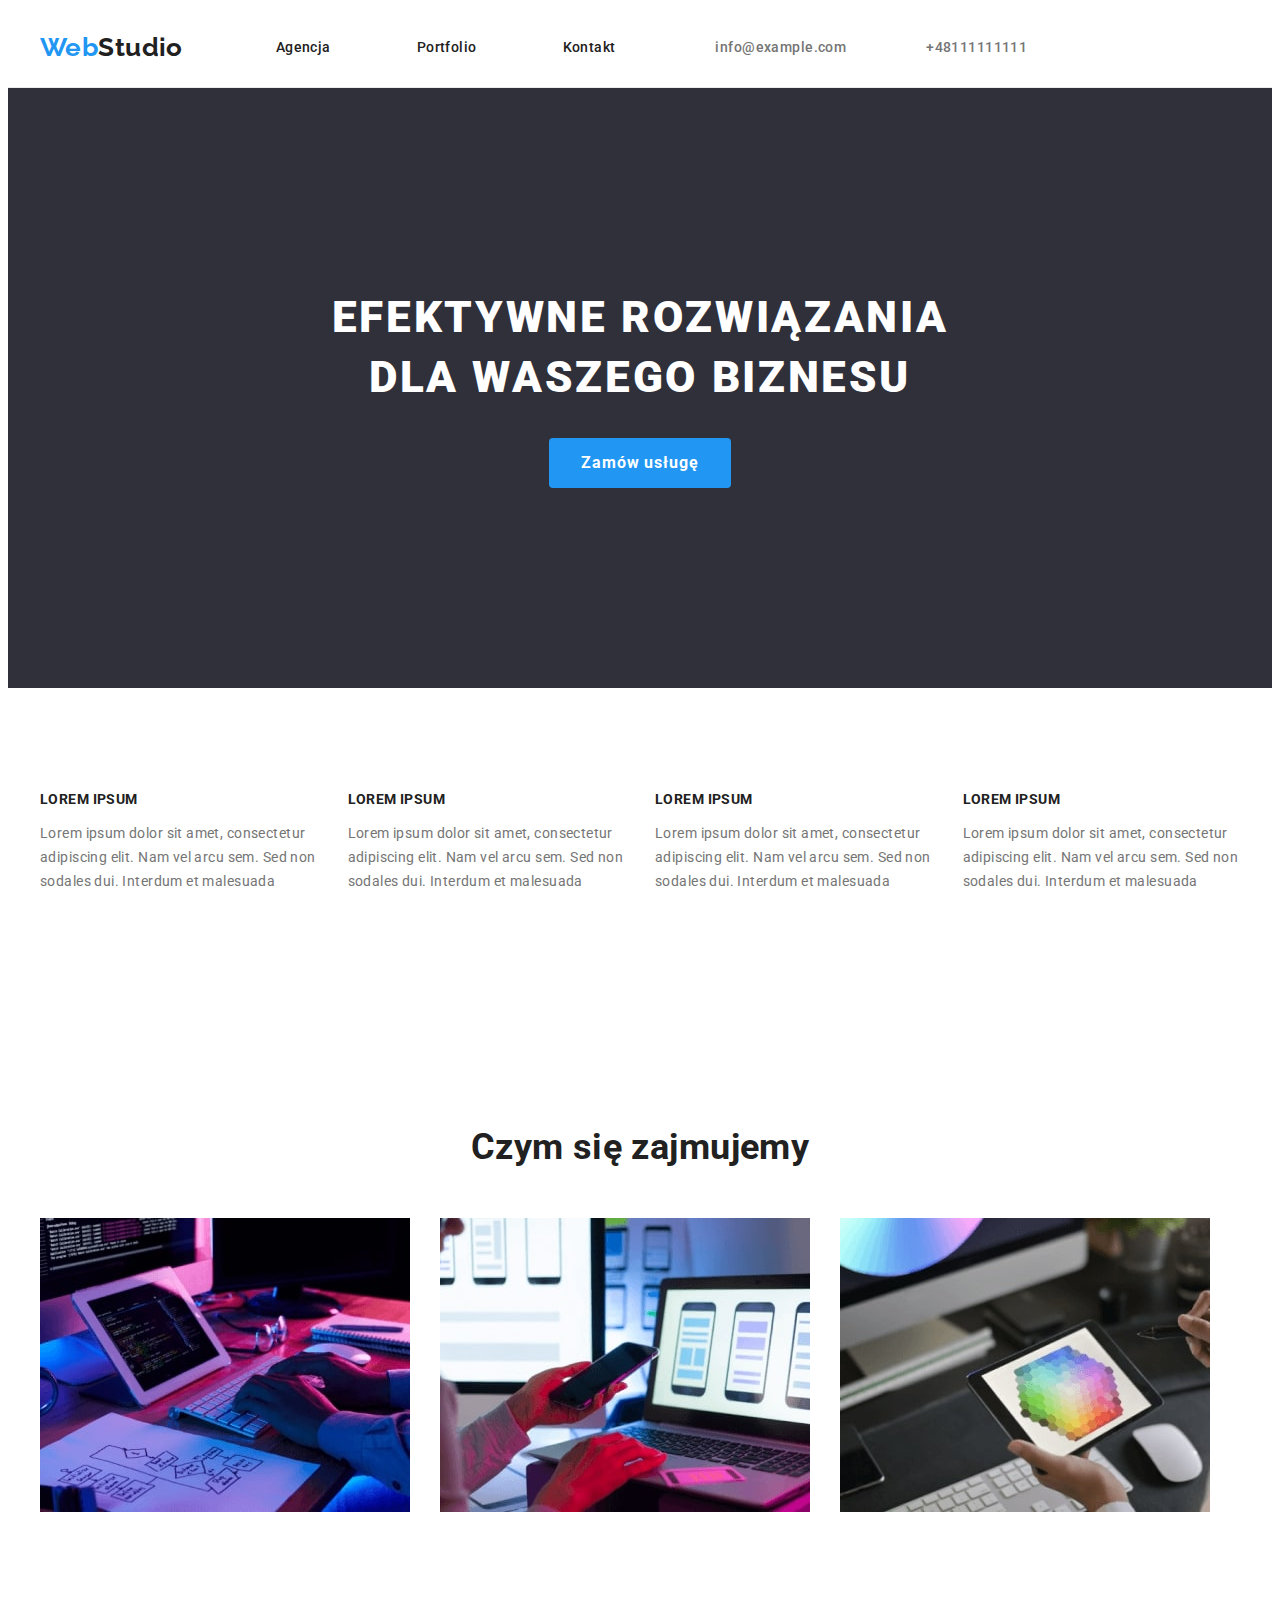
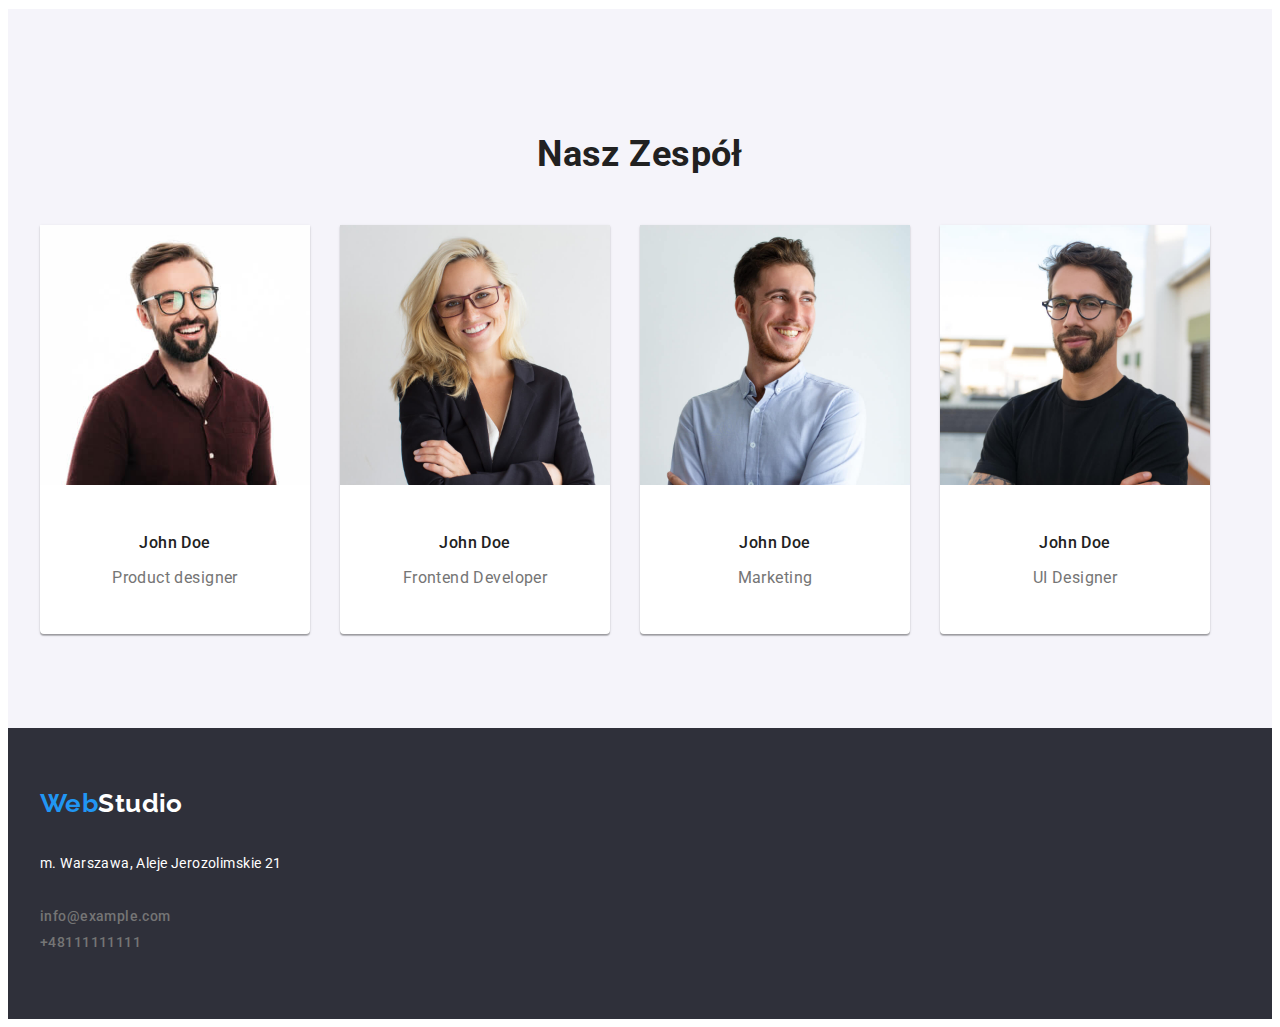
==== commit 5d643826: "finally" ====
--- a/index.html
+++ b/index.html
@@ -37,7 +37,7 @@
               ><span class="blue">Web</span>Studio</a
             >
           </div>
-          <ul class="list topline">
+          <ul class="header-nav-list topline">
             <li class="headermargin">
               <a class="infolist hoverblue" href="#">Agencja</a>
             </li>
@@ -49,8 +49,7 @@
             </li>
           </ul>
         </nav>
-        <!-- <div class="list-box"> -->
-        <ul class="list">
+        <ul class="header-contact-list">
           <li class="mailandtellist">
             <a
               class="infolist colorgrey hoverblue"
@@ -80,32 +79,32 @@
 
       <section class="section">
         <div class="lorembox container">
-          <ul class="list" class="lorems">
-            <li class="lorem-margin">
-              <h3 class="lorem">LOREM IPSUM</h3>
-              <p class="descriptionlorem">
-                Lorem ipsum dolor sit amet, consectetur adipiscing elit. Nam vel
-                arcu sem. Sed non sodales dui. Interdum et malesuada
-              </p>
-            </li>
-
-            <li class="lorem-margin">
-              <h3 class="lorem">LOREM IPSUM</h3>
-              <p class="descriptionlorem">
-                Lorem ipsum dolor sit amet, consectetur adipiscing elit. Nam vel
-                arcu sem. Sed non sodales dui. Interdum et malesuada
-              </p>
-            </li>
-
-            <li class="lorem-margin">
-              <h3 class="lorem">LOREM IPSUM</h3>
-              <p class="descriptionlorem">
-                Lorem ipsum dolor sit amet, consectetur adipiscing elit. Nam vel
-                arcu sem. Sed non sodales dui. Interdum et malesuada
-              </p>
-            </li>
-
-            <li class="lorem-margin">
+          <ul class="lorems-list" class="lorems">
+            <li>
+              <h3 class="lorem">LOREM IPSUM</h3>
+              <p class="descriptionlorem">
+                Lorem ipsum dolor sit amet, consectetur adipiscing elit. Nam vel
+                arcu sem. Sed non sodales dui. Interdum et malesuada
+              </p>
+            </li>
+
+            <li>
+              <h3 class="lorem">LOREM IPSUM</h3>
+              <p class="descriptionlorem">
+                Lorem ipsum dolor sit amet, consectetur adipiscing elit. Nam vel
+                arcu sem. Sed non sodales dui. Interdum et malesuada
+              </p>
+            </li>
+
+            <li>
+              <h3 class="lorem">LOREM IPSUM</h3>
+              <p class="descriptionlorem">
+                Lorem ipsum dolor sit amet, consectetur adipiscing elit. Nam vel
+                arcu sem. Sed non sodales dui. Interdum et malesuada
+              </p>
+            </li>
+
+            <li>
               <h3 class="lorem">LOREM IPSUM</h3>
               <p class="descriptionlorem">
                 Lorem ipsum dolor sit amet, consectetur adipiscing elit. Nam vel
@@ -117,10 +116,9 @@
       </section>
       <section class="section">
         <div class="container">
-          <div>
-            <h2 class="headtwo">Czym się zajmujemy</h2>
-          </div>
-          <ul class="list" class="pictures">
+          <h2 class="headtwo">Czym się zajmujemy</h2>
+
+          <ul class="pictures-list" class="pictures">
             <li class="picture">
               <img
                 class="picture-margin"
@@ -218,7 +216,7 @@
       </section>
     </main>
 
-    <footer class="backround">
+    <footer class="footer">
       <div class="container">
         <div class="padding-logo-footer">
           <a class="logo-footer" href="index.html" class="studioname"
--- a/css/styles.css
+++ b/css/styles.css
@@ -22,12 +22,13 @@
 body {
   font-family: "Roboto", sans-serif;
   color: var(--fifth-color);
-  /* background-color: var(--eighth-color); */
   letter-spacing: 0.03em;
   font-size: 14px;
 }
-.backround {
+
+.footer {
   background: var(--seventh-color);
+  padding: 60px 0px;
 }
 
 .bigtext {
@@ -63,6 +64,8 @@
   border: none;
   cursor: pointer;
   font-family: inherit;
+  border-radius: 4px;
+  padding: 6px 22px;
 }
 
 .lorem {
@@ -70,13 +73,13 @@
   font-size: 14px;
   line-height: 1.14;
   margin-bottom: 10px;
+  margin-top: 10px;
 }
 .headtwo {
   font-size: 36px;
   font-weight: 700;
   line-height: 1.17;
   text-align: center;
-  margin: 0;
   margin-bottom: 50px;
 }
 .descriptionlorem {
@@ -134,11 +137,9 @@
   font-weight: 700;
 }
 .padding-logo-footer {
-  padding-top: 60px;
   padding-bottom: 20px;
 }
 .padding-adress-footer {
-  padding-top: 20px;
   padding-bottom: 9px;
 }
 .padding-mail-footer {
@@ -163,9 +164,34 @@
 
 .list {
   display: flex;
-  margin-left: auto;
-  gap: 30px;
-}
+  gap: 30px;
+}
+.header-nav-list {
+  display: flex;
+  gap: 36px;
+}
+
+.header-contact-list {
+  display: flex;
+  gap: 30px;
+}
+
+.lorems-list {
+  display: flex;
+  gap: 30px;
+}
+
+.pictures-list {
+  display: flex;
+  gap: 30px;
+}
+
+.portfolio-list {
+  display: flex;
+  gap: 30px;
+  flex-wrap: wrap;
+}
+
 .contact {
   text-decoration: none;
   color: var(--third-color);
@@ -182,6 +208,7 @@
   font-weight: 700;
   font-size: 18px;
   line-height: 2;
+  padding-bottom: 4px;
 }
 .signdescription {
   color: var(--third-color);
@@ -278,19 +305,8 @@
 }
 .align-member {
   text-align: center;
-}
-
-/* .containter {
-  box-sizing: border-box;
-  padding: 0 15px;
-  width: 100%;
-  max-width: 1200px;
-  margin: 0 auto;
-  display: flex;
-} */
-/* .logo-box {
-  display: flex;
-} */
+  padding: 30px 0px;
+}
 
 .hero {
   padding-top: 200px;
@@ -302,8 +318,6 @@
   box-shadow: 0px 1px 3px rgba(0, 0, 0, 0.12), 0px 1px 1px rgba(0, 0, 0, 0.14),
     0px 2px 1px rgba(0, 0, 0, 0.2);
   border-radius: 0px 0px 4px 4px;
-
-  padding-bottom: 30px;
 }
 
 .hero-inner {
@@ -313,23 +327,10 @@
   text-align: center;
 }
 
-/* .picture-margin {
-  margin-right: 30px;
-} */
-
-/* .picture-margin::last-child {
-  margin-right: 0;
-} */
-.picture-headtwo-margin {
-  margin-right: 30px;
-}
-.picture-headtwo-margin:last-child {
-  margin-right: 0;
-}
 .buttons-portfolio {
   justify-content: center;
-  padding-top: 94px;
   padding-bottom: 50px;
+  display: flex;
 }
 .buttons-margin {
   margin-right: 8px;
@@ -337,13 +338,14 @@
 .buttons-margin::last-child {
   margin-right: 0;
 }
-.images-project {
-  flex-wrap: wrap;
-  padding-top: 34px;
-  padding-bottom: 94px;
-}
+
 .project-border {
   border: 1px solid var(--border-color);
+  padding: 20px 24px;
+}
+.project {
+  display: flex;
+  flex-direction: column;
 }
 
 .section {
@@ -355,11 +357,6 @@
   border-bottom: 1px solid var(--headerborder-color);
 }
 
-/* Dzięki temu mam w poziomie nazwy */
-/* .list li {
-  display: inline;
-} */
-
 .team {
   background: var(--sixth-color);
 }
